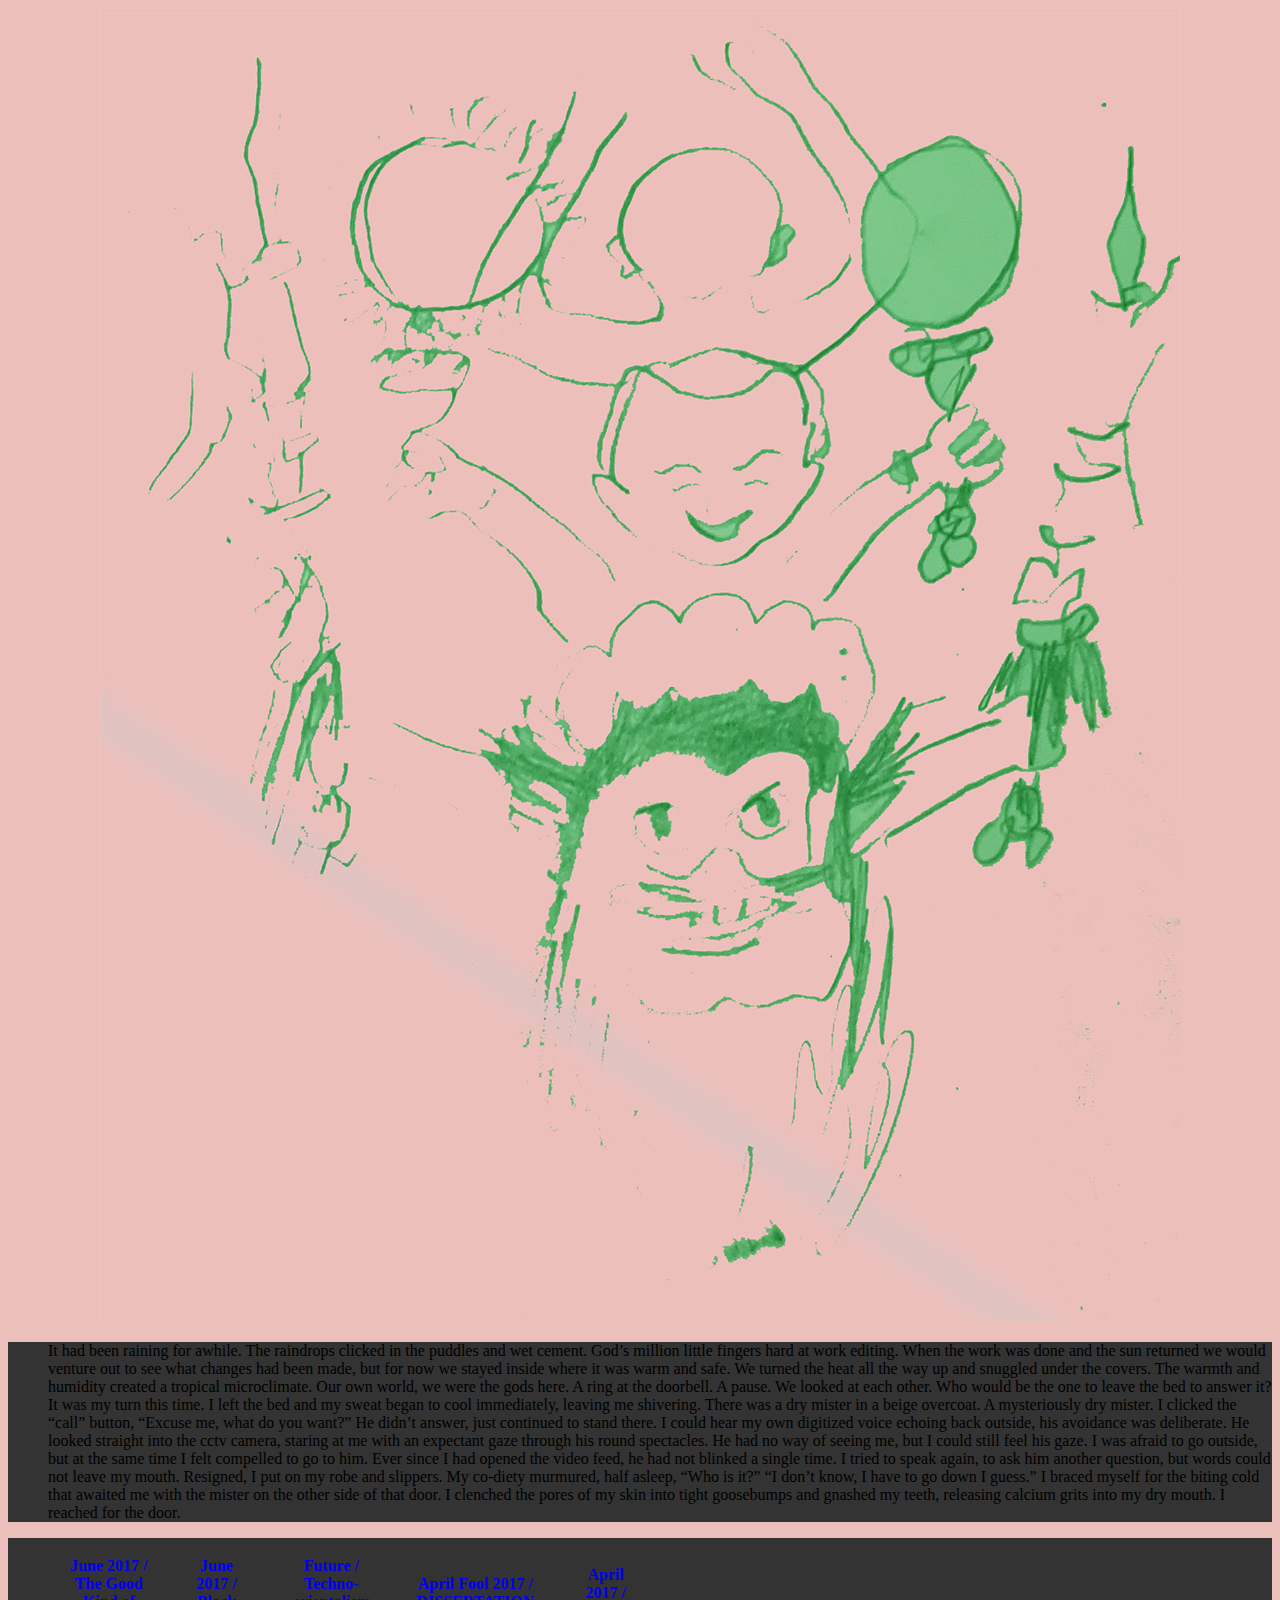
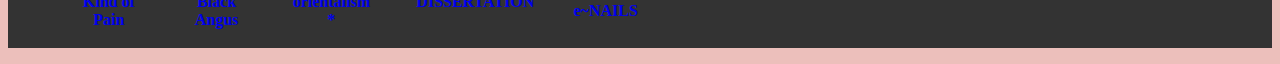
==== about.html @ b7491ceb "Update about.html" ====
<!DOCTYPE html> 

<head>
    <title>(party)</title>
    <link rel="stylesheet"  href="css/global.css"/>
    <link rel="stylesheet" type="text/css" href="reset.css">
    <center> <img src="party.jpg" alt="party" width="1080" height="1314"> </center>  
</head>
	<body bgcolor= #ECBFBB>
<p> 	
<style>
    
ul {
    list-style-type: none;
    margin: 2;
    padding: 3;
    overflow: hidden;
    background-color: #333333;
}

li {
    float: right;
}

li a {
    display: block;
    text-align: center;
    padding: 16px;
    text-decoration: none;
}

li a:hover {
    background-color: #111111;
}   
p.monospace {font-family: "monospace", courier new}
    </style>
       
<body>

<ul>
    <li>It had been raining for awhile. The raindrops clicked in the puddles and wet cement. God’s million little fingers hard at work editing. When the work was done and the sun returned we would venture out to see what changes had been made, but for now we stayed inside where it was warm and safe.
We turned the heat all the way up and snuggled under the covers. The warmth and humidity created a tropical microclimate. Our own world, we were the gods here.
A ring at the doorbell. A pause. We looked at each other. Who would be the one to leave the bed to answer it? It was my turn this time. I left the bed and my sweat began to cool immediately, leaving me shivering.
There was a dry mister in a beige overcoat. A mysteriously dry mister.
I clicked the “call” button, “Excuse me, what do you want?”
He didn’t answer, just continued to stand there. I could hear my own digitized voice echoing back outside, his avoidance was deliberate. He looked straight into the cctv camera, staring at me with an expectant gaze through his round spectacles. He had no way of seeing me, but I could still feel his gaze.
I was afraid to go outside, but at the same time I felt compelled to go to him. Ever since I had opened the video feed, he had not blinked a single time. I tried to speak again, to ask him another question, but words could not leave my mouth.
Resigned, I put on my robe and slippers. My co-diety murmured, half asleep, “Who is it?” “I don’t know, I have to go down I guess.”
I braced myself for the biting cold that awaited me with the mister on the other side of that door. I clenched the pores of my skin into tight goosebumps and gnashed my teeth, releasing calcium grits into my dry mouth. I reached for the door.</li>
  
</ul>
    </body></p>
        
 <ul style="list-style-type:none">
<table style="width:50%">
  <tr>
    <th><li class='red'><a href="https://docs.google.com/">June 2017 /<br> The Good Kind of Pain</a></li></th>
    <th><li class='green'><a href="https://docs.google.com/">June 2017 /<br>  Black Angus </a></li></th>
    <th><li class='red-hi'><a href="https://docs.google.com/">Future /<br> Techno-orientalism <br>*</a></li></th>
    <th><li class='event'><a href="https://docs.google.com/">April Fool 2017 / <br>DISSERTATION</a></li>	</th>
    <th><li class='red'><a href="enails.pdf">April 2017 / <br>e~NAILS</a></li>	</th>
  </tr>
</table>

</ul> </body>

</html>
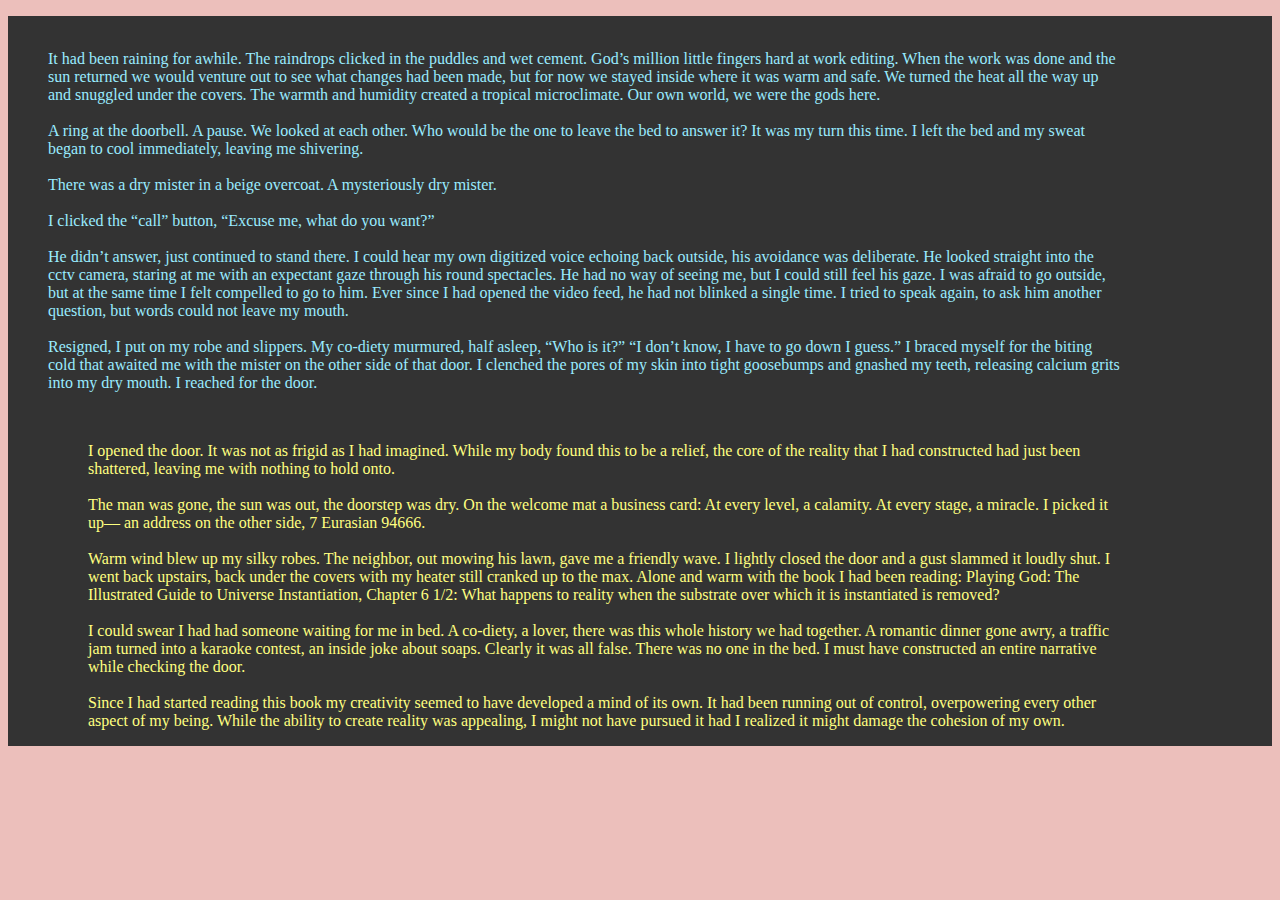
==== commit 78d6c282: "aa" ====
--- a/about.html
+++ b/about.html
@@ -4,64 +4,43 @@
     <title>(party)</title>
     <link rel="stylesheet"  href="css/global.css"/>
     <link rel="stylesheet" type="text/css" href="reset.css">
-    <center> <img src="party.jpg" alt="party" width="1080" height="1314"> </center>  
 </head>
 	<body bgcolor= #ECBFBB>
 <p> 	
-<style>
-    
+<style>   
 ul {
     list-style-type: none;
-    margin: 2;
-    padding: 3;
+    margin: 12;
+    padding: 13;
     overflow: hidden;
     background-color: #333333;
 }
+    
+p.monospace {font-family: "monospace", courier new}
+    </style>      
+<body>
+<table style="width:500">
+<ul>
+    
+    <li><p style="color:#99ebff"><br>It had been raining for awhile. The raindrops clicked in the puddles and wet cement. God’s million little fingers hard at work editing. When the work was done and the sun returned we would venture out to see what changes had been made, but for now we stayed inside where it was warm and safe.
+We turned the heat all the way up and snuggled under the covers. The warmth and humidity created a tropical microclimate. Our own world, we were the gods here.
+    <br><br>
+A ring at the doorbell. A pause. We looked at each other. Who would be the one to leave the bed to answer it? It was my turn this time. I left the bed and my sweat began to cool immediately, leaving me shivering.<br><br>
+There was a dry mister in a beige overcoat. A mysteriously dry mister.<br><br>
+I clicked the “call” button, “Excuse me, what do you want?”<br><br>
+He didn’t answer, just continued to stand there. I could hear my own digitized voice echoing back outside, his avoidance was deliberate. He looked straight into the cctv camera, staring at me with an expectant gaze through his round spectacles. He had no way of seeing me, but I could still feel his gaze.
+I was afraid to go outside, but at the same time I felt compelled to go to him. Ever since I had opened the video feed, he had not blinked a single time. I tried to speak again, to ask him another question, but words could not leave my mouth.<br><br>
+Resigned, I put on my robe and slippers. My co-diety murmured, half asleep, “Who is it?” “I don’t know, I have to go down I guess.”
+I braced myself for the biting cold that awaited me with the mister on the other side of that door. I clenched the pores of my skin into tight goosebumps and gnashed my teeth, releasing calcium grits into my dry mouth. I reached for the door.<br><br></li>
 
-li {
-    float: right;
-}
 
-li a {
-    display: block;
-    text-align: center;
-    padding: 16px;
-    text-decoration: none;
-}
+    <ul> <p style="color:#ffff80"> I opened the door. It was not as frigid as I had imagined. While my body found this to be a relief, the core of the reality that I had constructed had just been shattered, leaving me with nothing to hold onto.<br><br>
+The man was gone, the sun was out, the doorstep was dry. On the welcome mat a business card: At every level, a calamity. At every stage, a miracle. I picked it up–– an address on the other side, 7 Eurasian 94666.<br><br>
+Warm wind blew up my silky robes. The neighbor, out mowing his lawn, gave me a friendly wave. I lightly closed the door and a gust slammed it loudly shut.
+I went back upstairs, back under the covers with my heater still cranked up to the max. Alone and warm with the book I had been reading: Playing God: The Illustrated Guide to Universe Instantiation, Chapter 6 1/2: What happens to reality when the substrate over which it is instantiated is removed?<br><br>
+I could swear I had had someone waiting for me in bed. A co-diety, a lover, there was this whole history we had together. A romantic dinner gone awry, a traffic jam turned into a karaoke contest, an inside joke about soaps. Clearly it was all false. There was no one in the bed. I must have constructed an entire narrative while checking the door.<br><br>
+        Since I had started reading this book my creativity seemed to have developed a mind of its own. It had been running out of control, overpowering every other aspect of my being. While the ability to create reality was appealing, I might not have pursued it had I realized it might damage the cohesion of my own.<br></ul>
+   
 
-li a:hover {
-    background-color: #111111;
-}   
-p.monospace {font-family: "monospace", courier new}
-    </style>
-       
-<body>
+</ul> </table> </body>
 
-<ul>
-    <li>It had been raining for awhile. The raindrops clicked in the puddles and wet cement. God’s million little fingers hard at work editing. When the work was done and the sun returned we would venture out to see what changes had been made, but for now we stayed inside where it was warm and safe.
-We turned the heat all the way up and snuggled under the covers. The warmth and humidity created a tropical microclimate. Our own world, we were the gods here.
-A ring at the doorbell. A pause. We looked at each other. Who would be the one to leave the bed to answer it? It was my turn this time. I left the bed and my sweat began to cool immediately, leaving me shivering.
-There was a dry mister in a beige overcoat. A mysteriously dry mister.
-I clicked the “call” button, “Excuse me, what do you want?”
-He didn’t answer, just continued to stand there. I could hear my own digitized voice echoing back outside, his avoidance was deliberate. He looked straight into the cctv camera, staring at me with an expectant gaze through his round spectacles. He had no way of seeing me, but I could still feel his gaze.
-I was afraid to go outside, but at the same time I felt compelled to go to him. Ever since I had opened the video feed, he had not blinked a single time. I tried to speak again, to ask him another question, but words could not leave my mouth.
-Resigned, I put on my robe and slippers. My co-diety murmured, half asleep, “Who is it?” “I don’t know, I have to go down I guess.”
-I braced myself for the biting cold that awaited me with the mister on the other side of that door. I clenched the pores of my skin into tight goosebumps and gnashed my teeth, releasing calcium grits into my dry mouth. I reached for the door.</li>
-  
-</ul>
-    </body></p>
-        
- <ul style="list-style-type:none">
-<table style="width:50%">
-  <tr>
-    <th><li class='red'><a href="https://docs.google.com/">June 2017 /<br> The Good Kind of Pain</a></li></th>
-    <th><li class='green'><a href="https://docs.google.com/">June 2017 /<br>  Black Angus </a></li></th>
-    <th><li class='red-hi'><a href="https://docs.google.com/">Future /<br> Techno-orientalism <br>*</a></li></th>
-    <th><li class='event'><a href="https://docs.google.com/">April Fool 2017 / <br>DISSERTATION</a></li>	</th>
-    <th><li class='red'><a href="enails.pdf">April 2017 / <br>e~NAILS</a></li>	</th>
-  </tr>
-</table>
-
-</ul> </body>
-
-</html>
--- a/css/global.css
+++ b/css/global.css
@@ -0,0 +1,139 @@
+p.monospace {font-family: "monospace", courier new}
+
+p  {
+    margin-right: 4cm;
+}
+
+p.one:hover + img{
+   display: block;
+}
+
+p.two:hover img{ 
+   display: block;
+}
+
+a {font-family: "monospace", courier new}
+
+
+a:link {
+	color: pink; 
+	text-decoration: none; 
+	}
+
+a:visited {
+	color: black; 
+	text-decoration: line-through;
+	}
+
+a:hover {
+	color: red; 
+	background-color: #00F;
+	text-decoration: none;
+	}
+
+a:active { 
+	color: #FFF; 
+	text-decoration: none; }
+
+
+img {
+	margin: 0;
+	border: none;
+	padding: 0; }
+
+
+// red
+
+.red {
+	color: #F00; }
+
+.red a:link {
+	color: #F00; 
+	text-decoration: none; }
+
+.red a:visited {
+	color: red; }
+
+.red a:hover {
+	color: pink; 
+	background-color: #F00;
+	text-decoration: none; }
+
+.red a:active { 
+	color: #F00; 
+	text-decoration: none; }
+	
+
+
+// red-hi
+
+.red-hi {
+	color: pink;
+	background-color: #F00;
+	text-decoration: none;}
+
+.red-hi a:link {
+	color: #FF0;
+	background-color: #F00; 
+	text-decoration: none;}
+
+.red-hi a:visited {
+	color: ghostwhite;
+    background-color: #333333; 
+	text-decoration: none;}
+
+.red-hi a:hover {
+	color: #FFF;
+	background-color: #333333;
+	text-decoration: none;}
+
+.red-hi a:active { 
+	color: #FFF; 
+	text-decoration: none;}
+	
+	
+	
+	
+// event
+
+.event {
+	color: yellow; }
+
+.event a:link {
+	color: yellow; }
+
+.event a:visited {
+	color: darkseagreen; }
+
+.event a:hover {
+	color: pink; 
+	background-color: yellow;}
+
+.event a:active { 
+	color: #FFF; }	
+
+
+// green 
+
+.green {
+	color: darkseagreen;
+	background-color: none;
+	text-decoration: none;}
+
+.green a:link {
+	color: darkseagreen;
+	background-color: none; 
+	text-decoration: none;}
+
+.green a:visited {
+	color: pink;}
+
+.green a:hover {
+	color: pink;
+	background-color: darkseagreen;
+	text-decoration: none;}
+
+.green a:active { 
+	color: #FFF; 
+	text-decoration: none;}
+
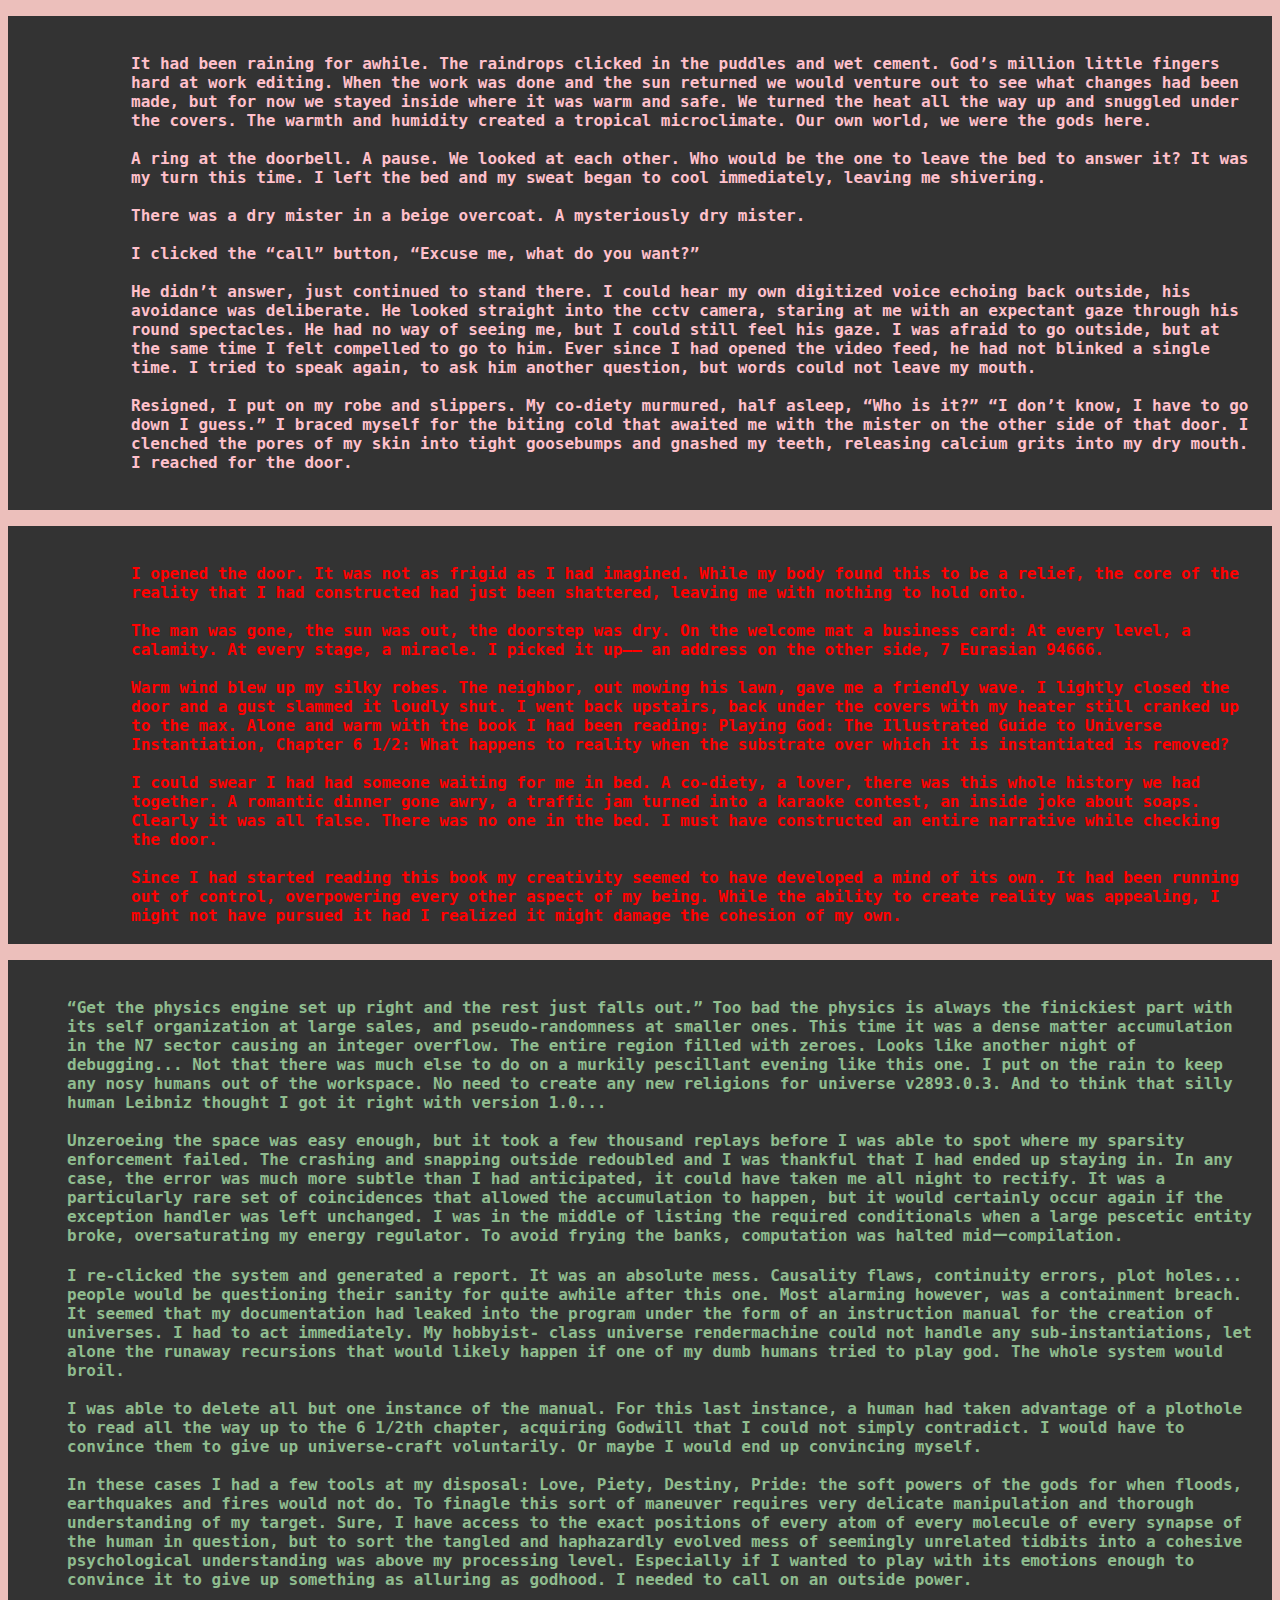
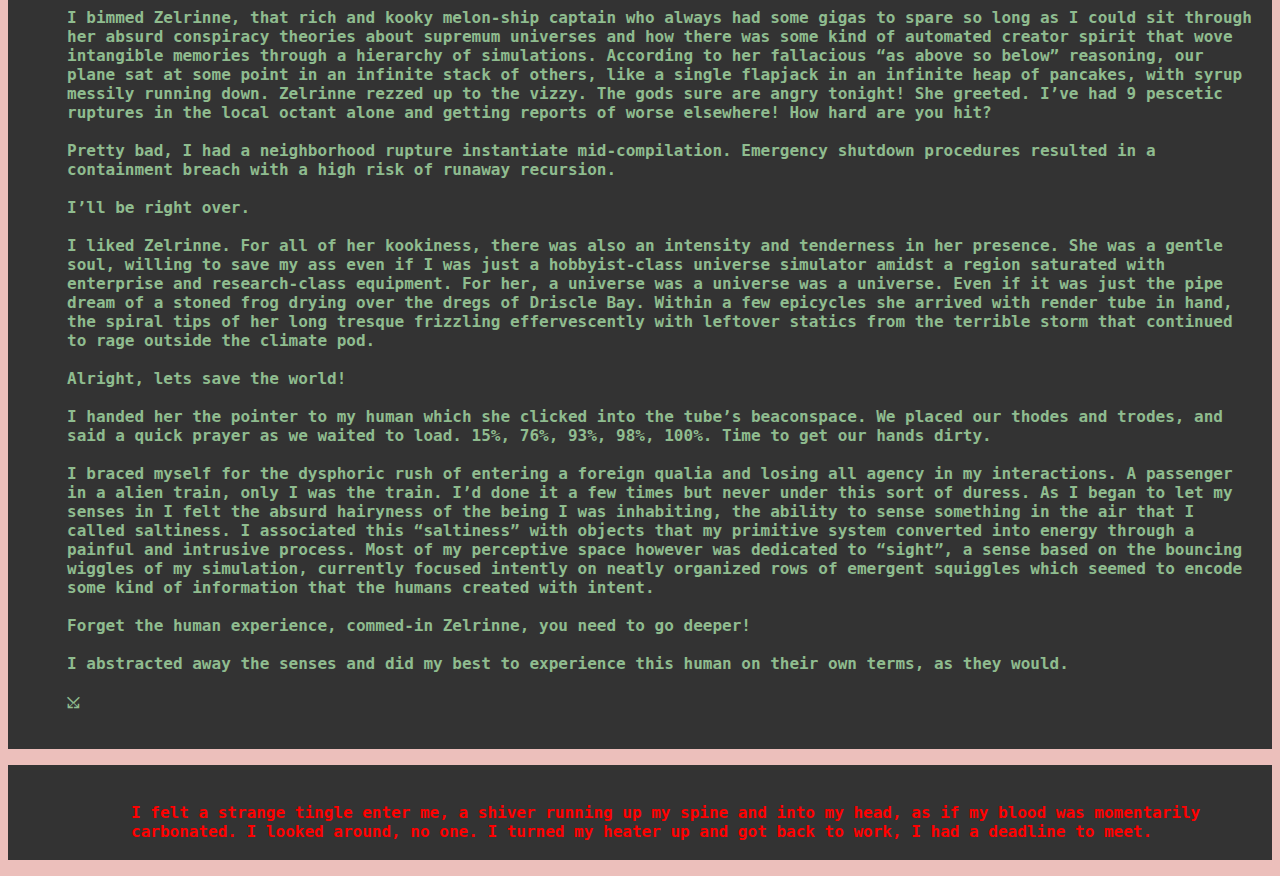
==== commit 5223a8f3: "aa" ====
--- a/about.html
+++ b/about.html
@@ -8,6 +8,7 @@
 	<body bgcolor= #ECBFBB>
 <p> 	
 <style>   
+    
 ul {
     list-style-type: none;
     margin: 12;
@@ -16,13 +17,32 @@
     background-color: #333333;
 }
     
-p.monospace {font-family: "monospace", courier new}
-    </style>      
-<body>
-<table style="width:500">
-<ul>
+
+li a {
+    display: block;
+    text-align: left;
+    padding: 16px;
+    text-decoration: none;
+}
+
+li a:hover {
+    background-color: #111111;
+}   
+p.monospace {font-family: "monospace", courier new}</style>      
+
+<ul style="list-style-type:none">
+<table style="width:100%">
     
-    <li><p style="color:#99ebff"><br>It had been raining for awhile. The raindrops clicked in the puddles and wet cement. God’s million little fingers hard at work editing. When the work was done and the sun returned we would venture out to see what changes had been made, but for now we stayed inside where it was warm and safe.
+  <tr>
+    <th><li class='red'>&nbsp</li></th>
+    <th><li class='green'>&nbsp</li></th>
+    <th><li class='red'>&nbsp</li></th>
+    <th><li class='green'>&nbsp</li></th>
+    <th><li class='red'>&nbsp</li></th>
+    <th><li class='green'>&nbsp</li></th>
+    <th><li class='red'>&nbsp</li></th>
+    <th><li class='green'>&nbsp</li></th>
+    <th><li class='blu'><a href="https://docs.google.com/"><br>It had been raining for awhile. The raindrops clicked in the puddles and wet cement. God’s million little fingers hard at work editing. When the work was done and the sun returned we would venture out to see what changes had been made, but for now we stayed inside where it was warm and safe.
 We turned the heat all the way up and snuggled under the covers. The warmth and humidity created a tropical microclimate. Our own world, we were the gods here.
     <br><br>
 A ring at the doorbell. A pause. We looked at each other. Who would be the one to leave the bed to answer it? It was my turn this time. I left the bed and my sweat began to cool immediately, leaving me shivering.<br><br>
@@ -31,16 +51,82 @@
 He didn’t answer, just continued to stand there. I could hear my own digitized voice echoing back outside, his avoidance was deliberate. He looked straight into the cctv camera, staring at me with an expectant gaze through his round spectacles. He had no way of seeing me, but I could still feel his gaze.
 I was afraid to go outside, but at the same time I felt compelled to go to him. Ever since I had opened the video feed, he had not blinked a single time. I tried to speak again, to ask him another question, but words could not leave my mouth.<br><br>
 Resigned, I put on my robe and slippers. My co-diety murmured, half asleep, “Who is it?” “I don’t know, I have to go down I guess.”
-I braced myself for the biting cold that awaited me with the mister on the other side of that door. I clenched the pores of my skin into tight goosebumps and gnashed my teeth, releasing calcium grits into my dry mouth. I reached for the door.<br><br></li>
-
-
-    <ul> <p style="color:#ffff80"> I opened the door. It was not as frigid as I had imagined. While my body found this to be a relief, the core of the reality that I had constructed had just been shattered, leaving me with nothing to hold onto.<br><br>
+I braced myself for the biting cold that awaited me with the mister on the other side of that door. I clenched the pores of my skin into tight goosebumps and gnashed my teeth, releasing calcium grits into my dry mouth. I reached for the door.<br><br></a></li></th> 
+</tr>
+</table>  
+</ul>   
+        
+        <ul style="list-style-type:none">
+<table style="width:100%">
+    
+  <tr>
+    <th><li class='red'>&nbsp</li></th>
+    <th><li class='green'>&nbsp</li></th>
+    <th><li class='red'>&nbsp</li></th>
+    <th><li class='green'>&nbsp</li></th>
+    <th><li class='red'>&nbsp</li></th>
+    <th><li class='green'>&nbsp</li></th>
+    <th><li class='red'>&nbsp</li></th>
+    <th><li class='green'>&nbsp</li></th>
+    <th><li class='red'><a href="https://docs.google.com/"><br>I opened the door. It was not as frigid as I had imagined. While my body found this to be a relief, the core of the reality that I had constructed had just been shattered, leaving me with nothing to hold onto.<br><br>
 The man was gone, the sun was out, the doorstep was dry. On the welcome mat a business card: At every level, a calamity. At every stage, a miracle. I picked it up–– an address on the other side, 7 Eurasian 94666.<br><br>
 Warm wind blew up my silky robes. The neighbor, out mowing his lawn, gave me a friendly wave. I lightly closed the door and a gust slammed it loudly shut.
 I went back upstairs, back under the covers with my heater still cranked up to the max. Alone and warm with the book I had been reading: Playing God: The Illustrated Guide to Universe Instantiation, Chapter 6 1/2: What happens to reality when the substrate over which it is instantiated is removed?<br><br>
 I could swear I had had someone waiting for me in bed. A co-diety, a lover, there was this whole history we had together. A romantic dinner gone awry, a traffic jam turned into a karaoke contest, an inside joke about soaps. Clearly it was all false. There was no one in the bed. I must have constructed an entire narrative while checking the door.<br><br>
-        Since I had started reading this book my creativity seemed to have developed a mind of its own. It had been running out of control, overpowering every other aspect of my being. While the ability to create reality was appealing, I might not have pursued it had I realized it might damage the cohesion of my own.<br></ul>
-   
+Since I had started reading this book my creativity seemed to have developed a mind of its own. It had been running out of control, overpowering every other aspect of my being. While the ability to create reality was appealing, I might not have pursued it had I realized it might damage the cohesion of my own.<br></a></li></th> 
+</tr>
+</table>  
+</ul>   
+        
+        
+        
+        
+        
+        <ul style="list-style-type:none">
+<table style="width:100%">
+    
+  <tr>
 
-</ul> </table> </body>
-
+    <th><li class='green'><a href="https://docs.google.com/"><br>
+“Get the physics engine set up right and the rest just falls out.” Too bad the physics is always the finickiest part with its self organization at large sales, and pseudo-randomness at smaller ones. This time it was a dense matter accumulation in the N7 sector causing an integer overflow. The entire region filled with zeroes. Looks like another night of debugging... Not that there was much else to do on a murkily pescillant evening like this one. I put on the rain to keep any nosy humans out of the workspace. No need to create any new religions for universe v2893.0.3. And to think that silly human Leibniz thought I got it right with version 1.0...<br><br>
+Unzeroeing the space was easy enough, but it took a few thousand replays before I was able to spot where my sparsity enforcement failed. The crashing and snapping outside redoubled and I was thankful that I had ended up staying in. In any case, the error was much more subtle than I had anticipated, it could have taken me all night to rectify. It was a particularly rare set of coincidences that allowed the accumulation to happen, but it would certainly occur again if the exception handler was left unchanged. I was in the middle of listing the required conditionals when a large pescetic entity broke, oversaturating my energy regulator. To avoid frying the banks, computation was halted midーcompilation.<br><br>
+I re-clicked the system and generated a report. It was an absolute mess. Causality flaws, continuity errors, plot holes... people would be questioning their sanity for quite awhile after this one. Most alarming however, was a containment breach. It seemed that my documentation had leaked into the program under the form of an instruction manual for the creation of universes. I had to act immediately. My hobbyist- class universe rendermachine could not handle any sub-instantiations, let alone the runaway recursions that would likely happen if one of my dumb humans tried to play god. The whole system would broil.<br><br>
+I was able to delete all but one instance of the manual. For this last instance, a human had taken advantage of a plothole to read all the way up to the 6 1/2th chapter, acquiring Godwill that I could not simply contradict. I would have to convince them to give up universe-craft voluntarily. Or maybe I would end up convincing myself.<br><br>
+In these cases I had a few tools at my disposal: Love, Piety, Destiny, Pride: the soft powers of the gods for when floods, earthquakes and fires would not do. To finagle this sort of maneuver requires very delicate manipulation and thorough understanding of my target. Sure, I have access to the exact positions of every atom of every molecule of every synapse of the human in question, but to sort the tangled and haphazardly evolved mess of seemingly unrelated tidbits into a cohesive psychological understanding was above my processing level. Especially if I wanted to play with its emotions enough to convince it to give up something as alluring as godhood. I needed to call on an outside power.<br><br>
+I bimmed Zelrinne, that rich and kooky melon-ship captain who always had some gigas to spare so long as I could sit through her absurd conspiracy theories about supremum universes and how there was some kind of automated creator spirit that wove intangible memories through a hierarchy of simulations. According to her fallacious “as above so below” reasoning, our plane sat at some point in an infinite stack
+of others, like a single flapjack in an infinite heap of pancakes, with syrup messily running down. Zelrinne rezzed up to the vizzy.
+The gods sure are angry tonight! She greeted. I’ve had 9 pescetic ruptures in the local octant alone and getting reports of worse elsewhere! How hard are you hit?<br><br>
+Pretty bad, I had a neighborhood rupture instantiate mid-compilation. Emergency shutdown procedures resulted in a containment breach with a high risk of runaway recursion.<br><br>
+I’ll be right over.<br><br>
+I liked Zelrinne. For all of her kookiness, there was also an intensity and tenderness in her presence. She was a gentle soul, willing to save my ass even if I was just a hobbyist-class universe simulator amidst a region saturated with enterprise and research-class equipment. For her, a universe was a universe was a universe. Even if it was just the pipe dream of a stoned frog drying over the dregs of Driscle Bay.
+Within a few epicycles she arrived with render tube in hand, the spiral tips of her long tresque frizzling effervescently with leftover statics from the terrible storm that continued to rage outside the climate pod.<br><br>
+Alright, lets save the world!<br><br>
+I handed her the pointer to my human which she clicked into the tube’s beaconspace. We placed our thodes and trodes, and said a quick prayer as we waited to load. 15%, 76%, 93%, 98%, 100%. Time to get our hands dirty.<br><br>
+I braced myself for the dysphoric rush of entering a foreign qualia and losing all agency in my interactions. A passenger in a alien train, only I was the train. I’d done it a few times but never under this sort of duress. As I began to let my senses in I felt the absurd hairyness of the being I was inhabiting, the ability to sense something in the air that I called saltiness. I associated this “saltiness” with objects that my primitive system converted into energy through a painful and intrusive process. Most of my perceptive space however was dedicated to “sight”, a sense based on the bouncing wiggles of my simulation, currently focused intently on neatly organized rows of emergent squiggles which seemed to encode some kind of information that the humans created with intent.<br><br>
+Forget the human experience, commed-in Zelrinne, you need to go deeper!<br><br>
+I abstracted away the senses and did my best to experience this human on their own terms, as they would.<br><br>
+⤩<br><br></a></li></th> 
+</tr>
+</table>  
+</ul>   
+        
+        
+        
+        <ul style="list-style-type:none">
+<table style="width:100%">
+    
+  <tr>
+    <th><li class='red'>&nbsp</li></th>
+    <th><li class='green'>&nbsp</li></th>
+    <th><li class='red'>&nbsp</li></th>
+    <th><li class='green'>&nbsp</li></th>
+    <th><li class='red'>&nbsp</li></th>
+    <th><li class='green'>&nbsp</li></th>
+    <th><li class='red'>&nbsp</li></th>
+    <th><li class='green'>&nbsp</li></th>
+    <th><li class='red'><a href="https://docs.google.com/"><br>I felt a strange tingle enter me, a shiver running up my spine and into my head, as if my blood was momentarily carbonated. I looked around, no one. I turned my heater up and got back to work, I had a deadline to meet.
+<br></a></li></th> 
+</tr>
+</table>  
+</ul>   
+        --- a/css/global.css
+++ b/css/global.css
@@ -14,14 +14,13 @@
 
 a {font-family: "monospace", courier new}
 
-
 a:link {
 	color: pink; 
 	text-decoration: none; 
 	}
 
 a:visited {
-	color: black; 
+	color: white; 
 	text-decoration: line-through;
 	}
 
@@ -32,17 +31,13 @@
 	}
 
 a:active { 
-	color: #FFF; 
+	color: #99ccff; 
 	text-decoration: none; }
-
 
 img {
 	margin: 0;
 	border: none;
 	padding: 0; }
-
-
-// red
 
 .red {
 	color: #F00; }
@@ -61,11 +56,7 @@
 
 .red a:active { 
 	color: #F00; 
-	text-decoration: none; }
-	
-
-
-// red-hi
+	text-decoration: none; }	
 
 .red-hi {
 	color: pink;
@@ -137,3 +128,47 @@
 	color: #FFF; 
 	text-decoration: none;}
 
+.blu {
+	color: #99ccff; }
+
+.blue a:link {
+	color: #99ccff; 
+	text-decoration: none; }
+
+.blu a:visited {
+	color: 99ccff; }
+
+.blu a:hover {
+	color: #99ccff; 
+	text-decoration: none; }
+
+.blu a:active { 
+	color: #99ccff; 
+	text-decoration: none; }	
+
+span.a {
+  display: inline; /* the default for span */
+  width: 100px;
+  height: 100px;
+  padding: 5px;
+  border: 1px solid blue;  
+  background-color: yellow; 
+}
+
+span.b {
+  display: inline-block;
+  width: 100px;
+  height: 100px;
+  padding: 5px;
+  border: 1px solid blue;    
+  background-color: yellow; 
+}
+
+span.c {
+  display: block;
+  width: 100px;
+  height: 100px;
+  padding: 5px;
+  border: 1px solid blue;    
+  background-color: yellow; 
+}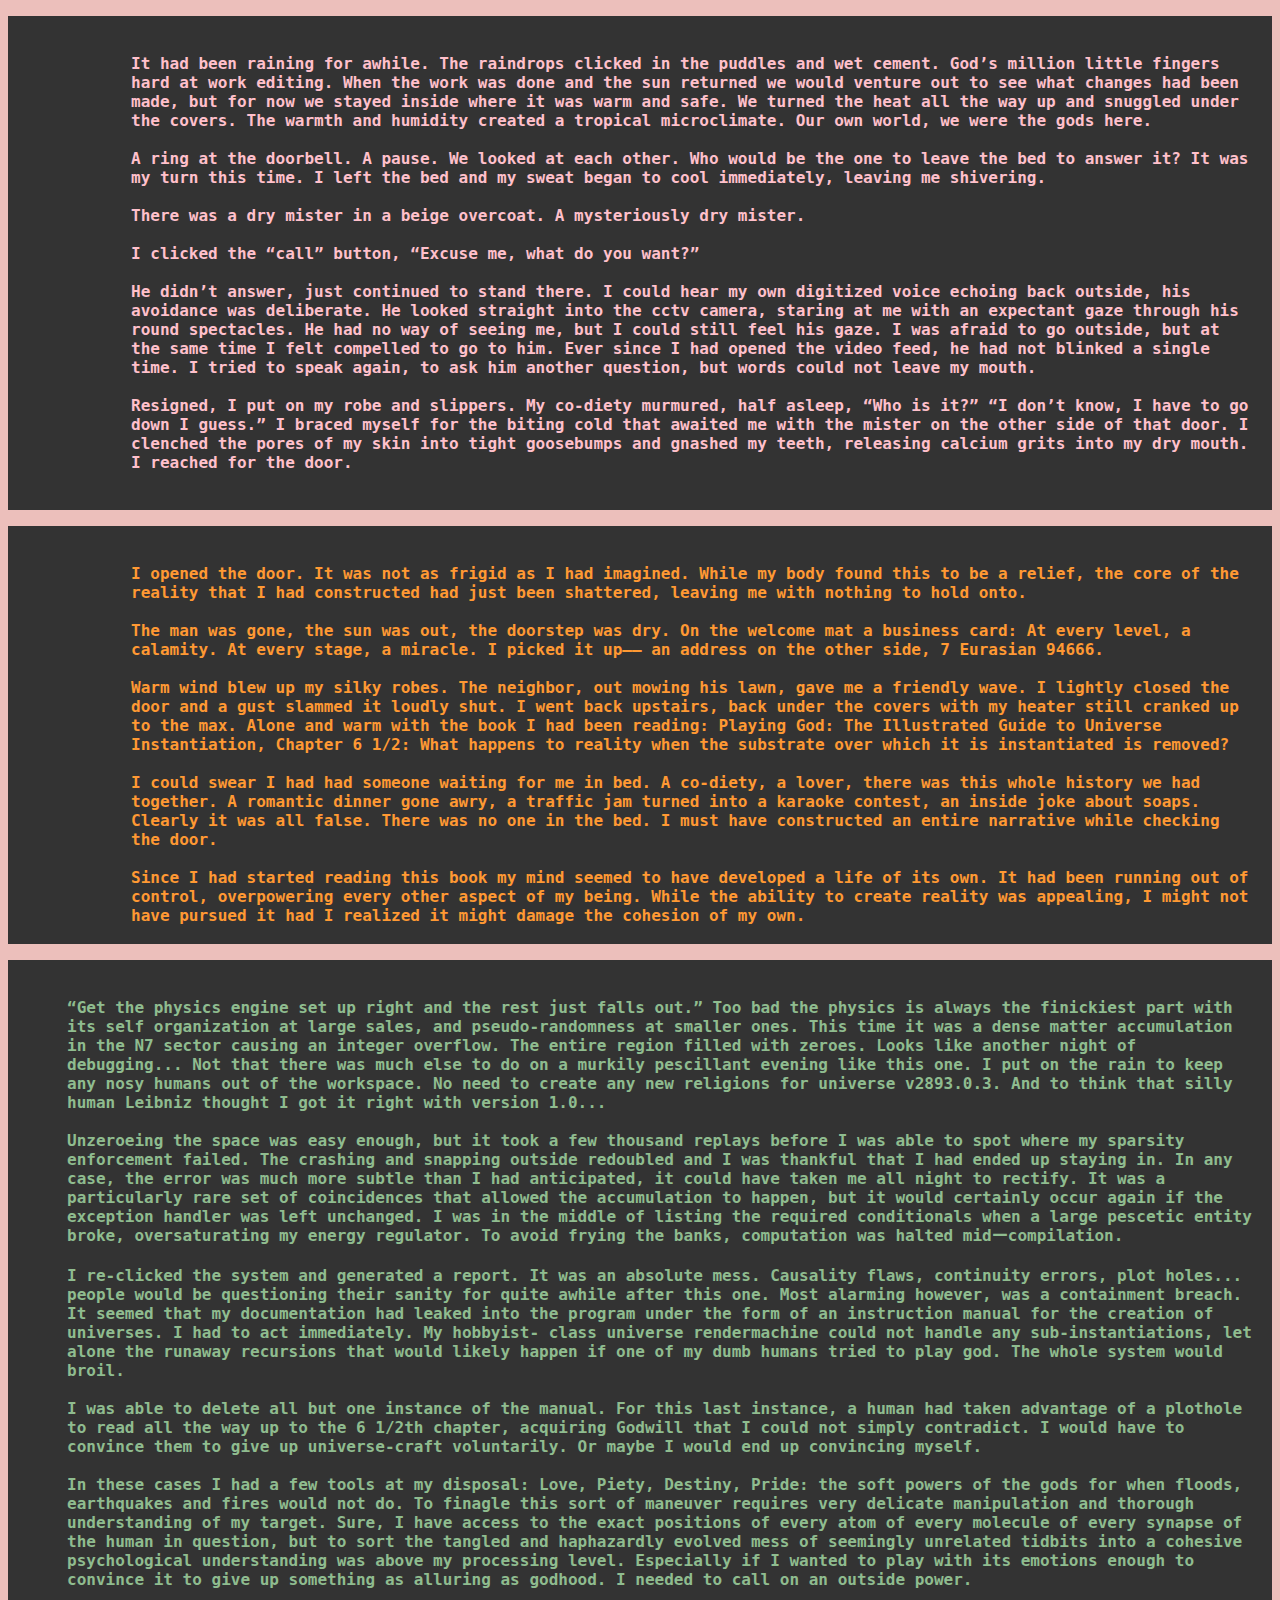
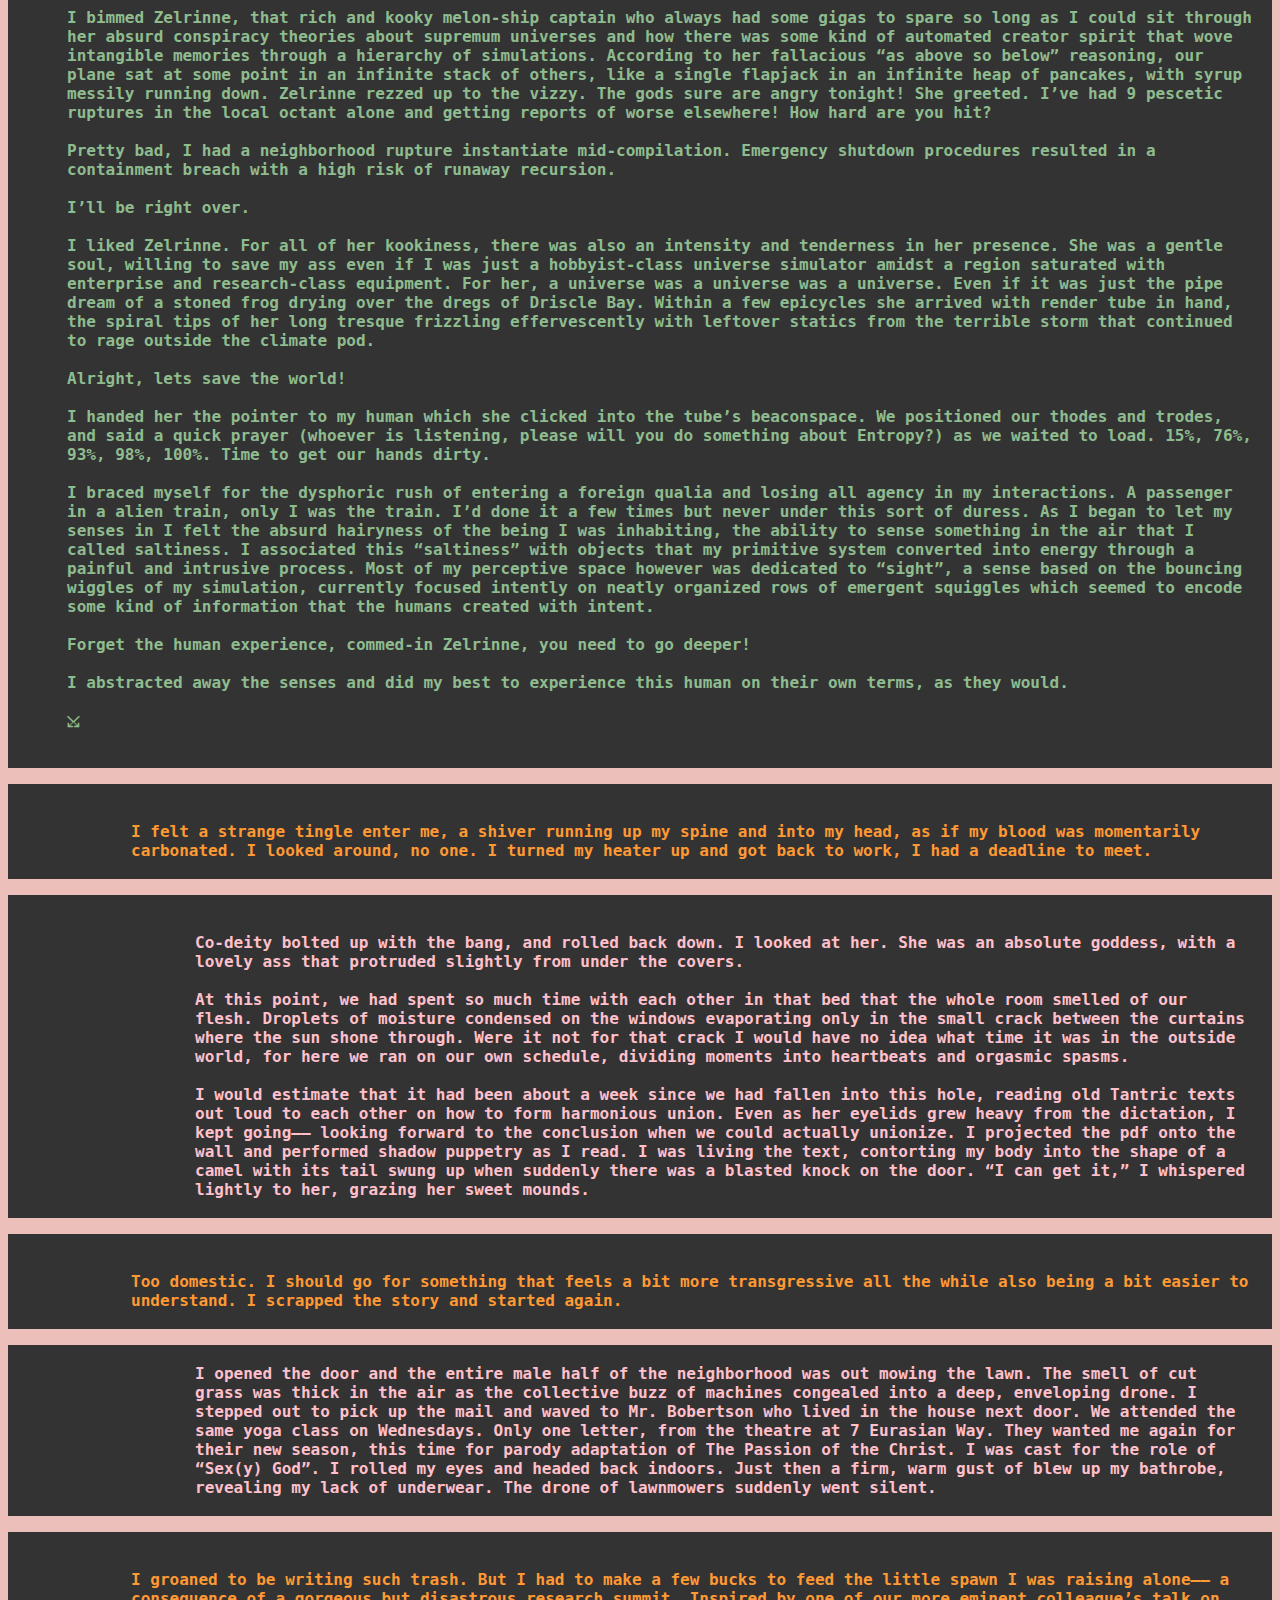
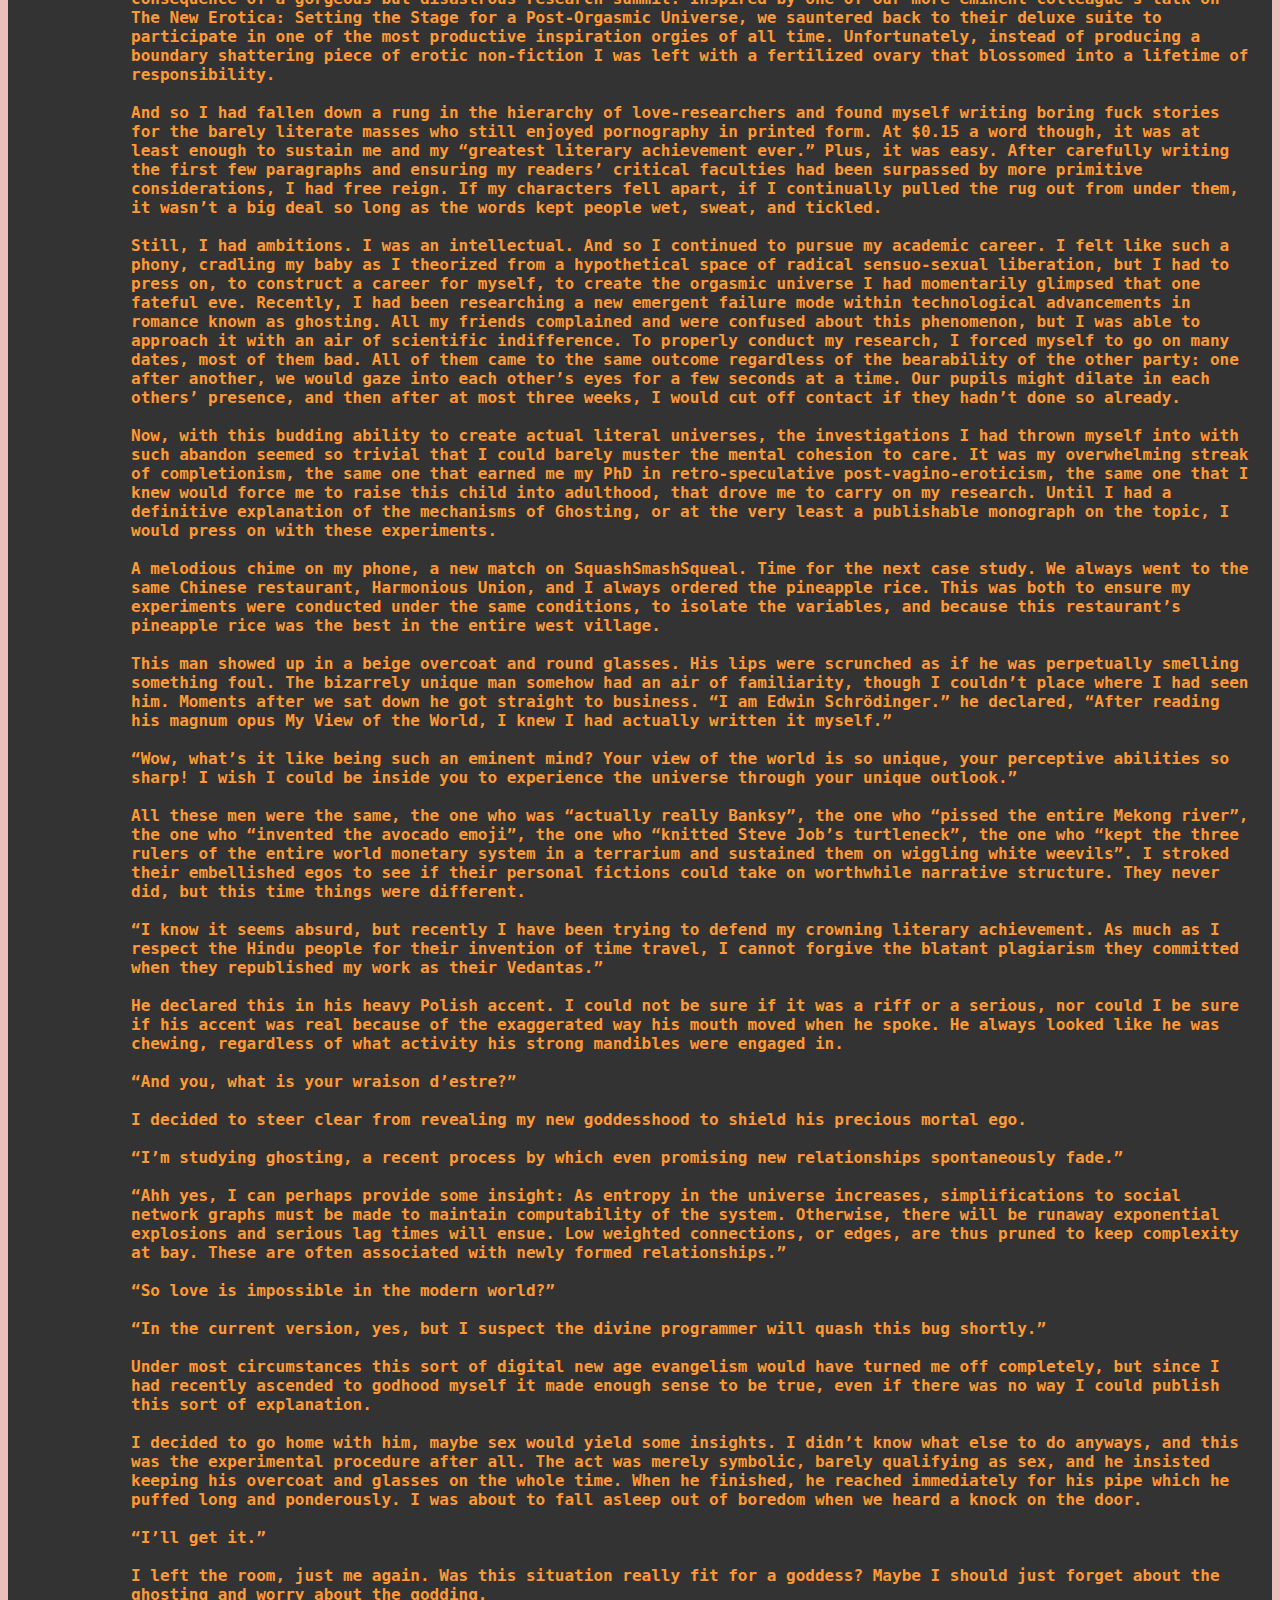
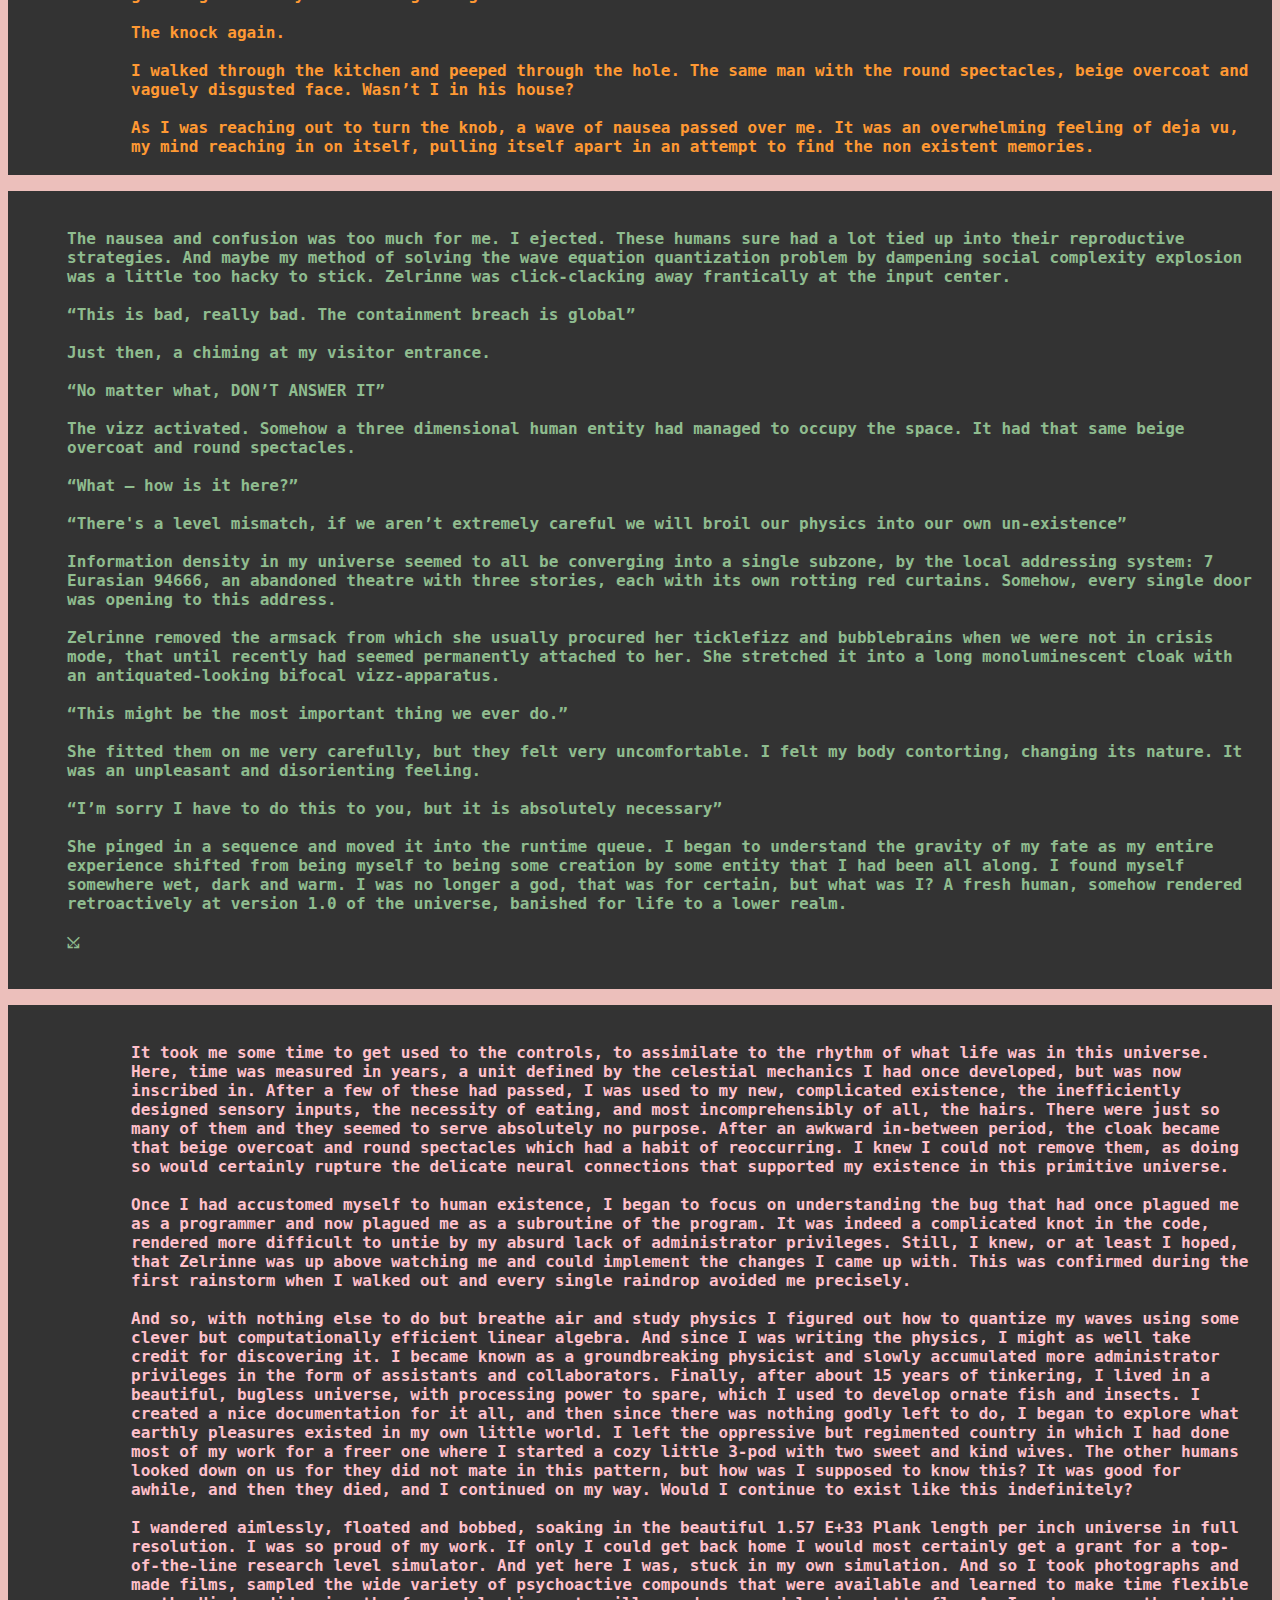
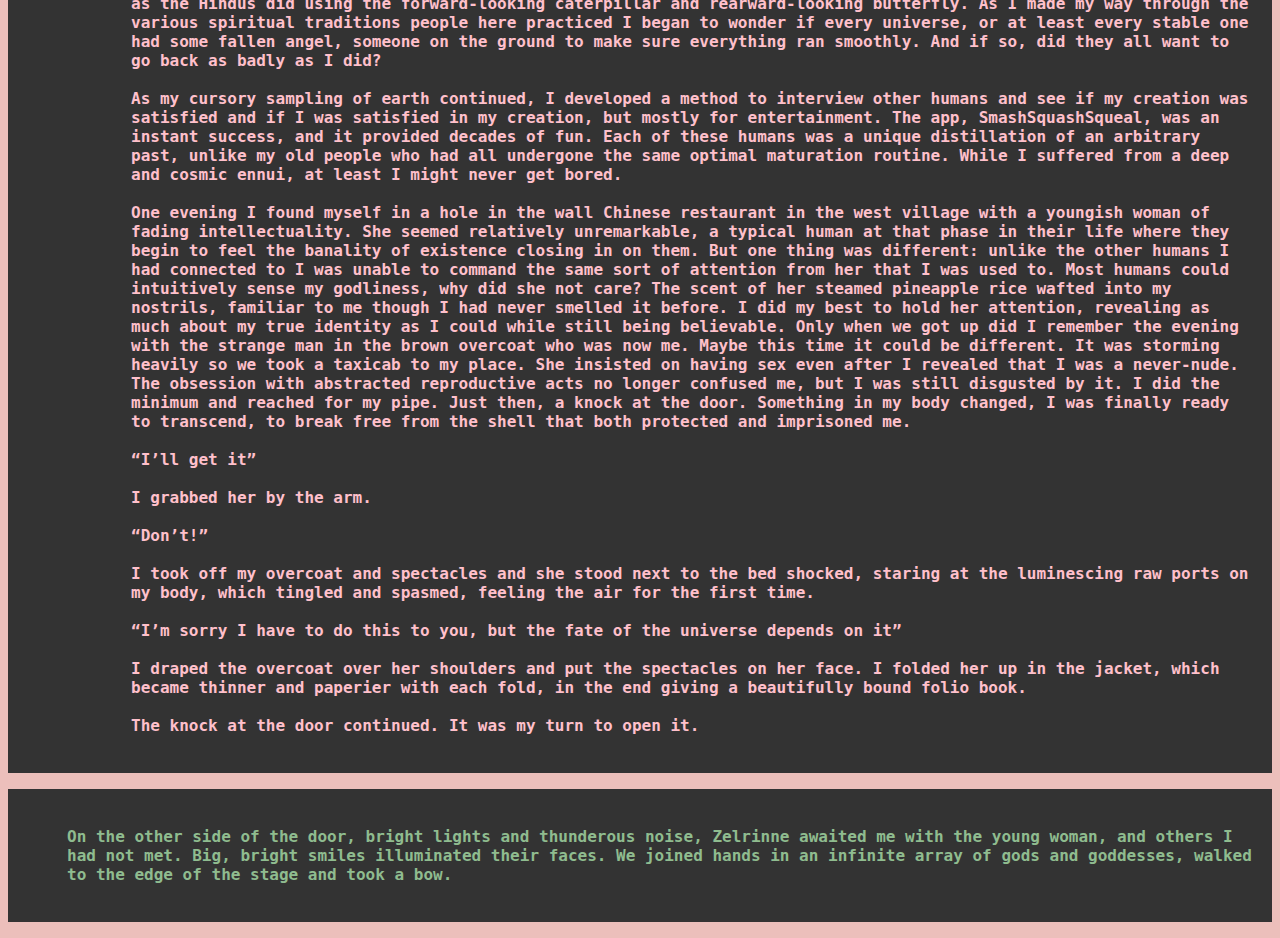
==== commit b3f84029: "s" ====
--- a/about.html
+++ b/about.html
@@ -28,7 +28,7 @@
 li a:hover {
     background-color: #111111;
 }   
-p.monospace {font-family: "monospace", courier new}</style>      
+</style>      
 
 <ul style="list-style-type:none">
 <table style="width:100%">
@@ -73,7 +73,7 @@
 Warm wind blew up my silky robes. The neighbor, out mowing his lawn, gave me a friendly wave. I lightly closed the door and a gust slammed it loudly shut.
 I went back upstairs, back under the covers with my heater still cranked up to the max. Alone and warm with the book I had been reading: Playing God: The Illustrated Guide to Universe Instantiation, Chapter 6 1/2: What happens to reality when the substrate over which it is instantiated is removed?<br><br>
 I could swear I had had someone waiting for me in bed. A co-diety, a lover, there was this whole history we had together. A romantic dinner gone awry, a traffic jam turned into a karaoke contest, an inside joke about soaps. Clearly it was all false. There was no one in the bed. I must have constructed an entire narrative while checking the door.<br><br>
-Since I had started reading this book my creativity seemed to have developed a mind of its own. It had been running out of control, overpowering every other aspect of my being. While the ability to create reality was appealing, I might not have pursued it had I realized it might damage the cohesion of my own.<br></a></li></th> 
+Since I had started reading this book my mind seemed to have developed a life of its own. It had been running out of control, overpowering every other aspect of my being. While the ability to create reality was appealing, I might not have pursued it had I realized it might damage the cohesion of my own.<br></a></li></th> 
 </tr>
 </table>  
 </ul>   
@@ -101,7 +101,7 @@
 I liked Zelrinne. For all of her kookiness, there was also an intensity and tenderness in her presence. She was a gentle soul, willing to save my ass even if I was just a hobbyist-class universe simulator amidst a region saturated with enterprise and research-class equipment. For her, a universe was a universe was a universe. Even if it was just the pipe dream of a stoned frog drying over the dregs of Driscle Bay.
 Within a few epicycles she arrived with render tube in hand, the spiral tips of her long tresque frizzling effervescently with leftover statics from the terrible storm that continued to rage outside the climate pod.<br><br>
 Alright, lets save the world!<br><br>
-I handed her the pointer to my human which she clicked into the tube’s beaconspace. We placed our thodes and trodes, and said a quick prayer as we waited to load. 15%, 76%, 93%, 98%, 100%. Time to get our hands dirty.<br><br>
+I handed her the pointer to my human which she clicked into the tube’s beaconspace. We positioned our thodes and trodes, and said a quick prayer (whoever is listening, please will you do something about Entropy?) as we waited to load. 15%, 76%, 93%, 98%, 100%. Time to get our hands dirty.<br><br>
 I braced myself for the dysphoric rush of entering a foreign qualia and losing all agency in my interactions. A passenger in a alien train, only I was the train. I’d done it a few times but never under this sort of duress. As I began to let my senses in I felt the absurd hairyness of the being I was inhabiting, the ability to sense something in the air that I called saltiness. I associated this “saltiness” with objects that my primitive system converted into energy through a painful and intrusive process. Most of my perceptive space however was dedicated to “sight”, a sense based on the bouncing wiggles of my simulation, currently focused intently on neatly organized rows of emergent squiggles which seemed to encode some kind of information that the humans created with intent.<br><br>
 Forget the human experience, commed-in Zelrinne, you need to go deeper!<br><br>
 I abstracted away the senses and did my best to experience this human on their own terms, as they would.<br><br>
@@ -129,4 +129,250 @@
 </tr>
 </table>  
 </ul>   
+        
+        
+        <ul style="list-style-type:none">
+<table style="width:100%">
+    
+  <tr>
+    <th><li class='red'>&nbsp</li></th>
+    <th><li class='green'>&nbsp</li></th>
+    <th><li class='red'>&nbsp</li></th>
+    <th><li class='green'>&nbsp</li></th>
+    <th><li class='red'>&nbsp</li></th>
+    <th><li class='green'>&nbsp</li></th>
+    <th><li class='red'>&nbsp</li></th>
+    <th><li class='green'>&nbsp</li></th>
+    <th><li class='red'>&nbsp</li></th>
+    <th><li class='green'>&nbsp</li></th>
+    <th><li class='red'>&nbsp</li></th>
+    <th><li class='green'>&nbsp</li></th>
+    <th><li class='red'>&nbsp</li></th>
+    <th><li class='green'>&nbsp</li></th>
+    <th><li class='red'>&nbsp</li></th>
+    <th><li class='green'>&nbsp</li></th>
+    <th><li class='hi-red'><a href="https://docs.google.com/"><br>Co-deity bolted up with the bang, and rolled back down. I looked at her. She was an absolute goddess, with a lovely ass that protruded slightly from under the covers.<br><br>
+At this point, we had spent so much time with each other in that bed that the whole room smelled of our flesh. Droplets of moisture condensed on the windows evaporating only in the small crack between the curtains where the sun shone through. Were it not for that
+crack I would have no idea what time it was in the outside world, for here we ran on our own schedule, dividing moments into heartbeats and orgasmic spasms.<br><br>
+I would estimate that it had been about a week since we had fallen into this hole, reading old Tantric texts out loud to each other on how to form harmonious union. Even as her eyelids grew heavy from the dictation, I kept going–– looking forward to the conclusion when we could actually unionize. I projected the pdf onto the wall and performed shadow puppetry as I read. I was living the text, contorting my body into the shape of a camel with its tail swung up when suddenly there was a blasted knock on the door. “I can get it,” I whispered lightly to her, grazing her sweet mounds.
+
+<br></a></li></th> 
+</tr>
+</table>  
+</ul>     
+        
+        
+        
+        
+        
+        
+        
+        
+        
+        
+        
+        <ul style="list-style-type:none">
+<table style="width:100%">
+    
+  <tr>
+    <th><li class='red'>&nbsp</li></th>
+    <th><li class='green'>&nbsp</li></th>
+    <th><li class='red'>&nbsp</li></th>
+    <th><li class='green'>&nbsp</li></th>
+    <th><li class='red'>&nbsp</li></th>
+    <th><li class='green'>&nbsp</li></th>
+    <th><li class='red'>&nbsp</li></th>
+    <th><li class='green'>&nbsp</li></th>
+    <th><li class='red'><a href="https://docs.google.com/"><br>Too domestic. I should go for something that feels a bit more transgressive all the while also being a bit easier to understand. I scrapped the story and started again.
+<br></a></li></th> 
+</tr>
+</table>  
+</ul>   
+        
+        
+        
+        <ul style="list-style-type:none">
+<table style="width:100%">
+    
+  <tr>
+    <th><li class='red'>&nbsp</li></th>
+    <th><li class='green'>&nbsp</li></th>
+    <th><li class='red'>&nbsp</li></th>
+    <th><li class='green'>&nbsp</li></th>
+    <th><li class='red'>&nbsp</li></th>
+    <th><li class='green'>&nbsp</li></th>
+    <th><li class='red'>&nbsp</li></th>
+    <th><li class='green'>&nbsp</li></th>
+    <th><li class='red'>&nbsp</li></th>
+    <th><li class='green'>&nbsp</li></th>
+    <th><li class='red'>&nbsp</li></th>
+    <th><li class='green'>&nbsp</li></th>
+    <th><li class='red'>&nbsp</li></th>
+    <th><li class='green'>&nbsp</li></th>
+    <th><li class='red'>&nbsp</li></th>
+    <th><li class='green'>&nbsp</li></th>
+    <th><li class='hi-red'><a href="https://docs.google.com/">I opened the door and the entire male half of the neighborhood was out mowing the lawn. The smell of cut grass was thick in the air as the collective buzz of machines congealed into a deep, enveloping drone. I stepped out to pick up the mail and waved to Mr. Bobertson who lived in the house next door. We attended the same yoga class on Wednesdays. Only one letter, from the theatre at 7 Eurasian Way. They wanted me again for their new season, this time for parody adaptation of The Passion of the Christ. I was cast for the role of “Sex(y) God”. I rolled my eyes and headed back indoors. Just then a firm, warm gust of blew up my bathrobe, revealing my lack of underwear. The drone of lawnmowers suddenly went silent.
+
+<br></a></li></th> 
+</tr>
+</table>  
+</ul>     
+        
+
+         
+        <ul style="list-style-type:none">
+<table style="width:100%">
+    
+  <tr>
+    <th><li class='red'>&nbsp</li></th>
+    <th><li class='green'>&nbsp</li></th>
+    <th><li class='red'>&nbsp</li></th>
+    <th><li class='green'>&nbsp</li></th>
+    <th><li class='red'>&nbsp</li></th>
+    <th><li class='green'>&nbsp</li></th>
+    <th><li class='red'>&nbsp</li></th>
+    <th><li class='green'>&nbsp</li></th>
+    <th><li class='red'><a href="https://docs.google.com/"><br>I groaned to be writing such trash. But I had to make a few bucks to feed the little spawn I was raising alone–– a consequence of a gorgeous but disastrous research summit. Inspired by one of our more eminent colleague’s talk on The New Erotica: Setting the Stage for a Post-Orgasmic Universe, we sauntered back to their deluxe suite to participate in one of the most productive inspiration orgies of all time. Unfortunately, instead of producing a boundary shattering piece of erotic non-fiction I was left with a fertilized ovary that blossomed into a lifetime of responsibility. <br><br>
+
+And so I had fallen down a rung in the hierarchy of love-researchers and found myself writing boring fuck stories for the barely literate masses who still enjoyed pornography in printed form. At $0.15 a word though, it was at least enough to sustain me and my “greatest literary achievement ever.” Plus, it was easy. After carefully writing the first few paragraphs and ensuring my readers’ critical faculties had been surpassed by more primitive considerations, I had free reign. If my characters fell apart, if I continually pulled the rug out from under them, it wasn’t a big deal so long as the words kept people wet, sweat, and tickled. <br><br>
+
+Still, I had ambitions. I was an intellectual. And so I continued to pursue my academic career. I felt like such a phony, cradling my baby as I theorized from a hypothetical space of radical sensuo-sexual liberation, but I had to press on, to construct a career for myself, to create the orgasmic universe I had momentarily glimpsed that one fateful eve. Recently, I had been researching a new emergent failure mode within technological advancements in romance known as ghosting. All my friends complained and were confused about this phenomenon, but I was able to approach it with an air of scientific indifference. To properly conduct my research, I forced myself to go on many dates, most of them bad. All of them came to the same outcome regardless of the bearability of the other party: one after another, we would gaze into each other’s eyes for a few seconds at a time. Our pupils might dilate in each others’ presence, and then after at most three weeks, I would cut off contact if they hadn’t done so already.<br><br>
+
+Now, with this budding ability to create actual literal universes, the investigations I had thrown myself into with such abandon seemed so trivial that I could barely muster the mental cohesion to care. It was my overwhelming streak of completionism, the same one that earned me my PhD in retro-speculative post-vagino-eroticism, the same one that I knew would force me to raise this child into adulthood, that drove me to carry on my research. Until I had a definitive explanation of the mechanisms of Ghosting, or at the very least a publishable monograph on the topic, I would press on with these experiments.<br><br>
+
+A melodious chime on my phone, a new match on SquashSmashSqueal. Time for the next case study. We always went to the same Chinese restaurant, Harmonious Union, and I always ordered the pineapple rice. This was both to ensure my experiments were conducted under the same conditions, to isolate the variables, and because this restaurant’s pineapple rice was the best in the entire west village.<br><br>
+
+This man showed up in a beige overcoat and round glasses. His lips were scrunched as if he was perpetually smelling something foul. The bizarrely unique man somehow had an air of familiarity, though I couldn’t place where I had seen him. Moments after we sat down he got straight to business. “I am Edwin Schrödinger.” he declared, “After reading his magnum opus My View of the World, I knew I had actually written it myself.”<br><br>
+
+“Wow, what’s it like being such an eminent mind? Your view of the world is so unique, your perceptive abilities so sharp! I wish I could be inside you to experience the universe through your unique outlook.”<br><br>
+
+All these men were the same, the one who was “actually really Banksy”, the one who “pissed the entire Mekong river”, the one who “invented the avocado emoji”, the one who “knitted Steve Job’s turtleneck”, the one who “kept the three rulers of the entire world monetary system in a terrarium and sustained them on wiggling white weevils”. I stroked their embellished egos to see if their personal fictions could take on worthwhile narrative structure. They never did, but this time things were different.<br><br>
+
+“I know it seems absurd, but recently I have been trying to defend my crowning literary achievement. As much as I respect the Hindu people for their invention of time travel, I cannot forgive the blatant plagiarism they committed when they republished my work as their Vedantas.” 
+<br><br>
+He declared this in his heavy Polish accent. I could not be sure if it was a riff or a serious, nor could I be sure if his accent was real because of the exaggerated way his mouth moved when he spoke. He always looked like he was chewing, regardless of what activity his strong mandibles were engaged in.<br><br>
+
+“And you, what is your wraison d’estre?”<br><br>
+
+I decided to steer clear from revealing my new goddesshood to shield his precious mortal ego.<br><br>
+
+“I’m studying ghosting, a recent process by which even promising new relationships spontaneously fade.”<br><br>
+
+“Ahh yes, I can perhaps provide some insight: As entropy in the universe increases, simplifications to social network graphs must be made to maintain computability of the system. Otherwise, there will be runaway exponential explosions and serious lag times will ensue. Low weighted connections, or edges, are thus pruned to keep complexity at bay. These are often associated with newly formed relationships.”
+<br><br>
+“So love is impossible in the modern world?”<br><br>
+
+“In the current version, yes, but I suspect the divine programmer will quash this bug shortly.”<br><br>
+
+Under most circumstances this sort of digital new age evangelism would have turned me off completely, but since I had recently ascended to godhood myself it made enough sense to be true, even if there was no way I could publish this sort of explanation.<br><br>
+
+I decided to go home with him, maybe sex would yield some insights. I didn’t know what else to do anyways, and this was the experimental procedure after all. The act was merely symbolic, barely qualifying as sex, and he insisted keeping his overcoat and glasses on the whole time. When he finished, he reached immediately for his pipe which he puffed long and ponderously. I was about to fall asleep out of boredom when we heard a knock on the door. <br><br>
+
+“I’ll get it.”
+<br><br>
+I left the room, just me again. Was this situation really fit for a goddess? Maybe I should just forget about the ghosting and worry about the godding.<br><br>
+
+The knock again.<br><br>
+
+I walked through the kitchen and peeped through the hole. The same man with the round spectacles, beige overcoat and vaguely disgusted face. Wasn’t I in his house?  <br><br>
+
+As I was reaching out to turn the knob, a wave of nausea passed over me.  It was an overwhelming feeling of deja vu, my mind reaching in on itself, pulling itself apart in an attempt to find the non existent memories. 
+
+<br></a></li></th> 
+</tr>
+</table>  
+</ul>   
+
+        
+        
+            <ul style="list-style-type:none">
+<table style="width:100%">
+    
+  <tr>
+
+    <th><li class='green'><a href="https://docs.google.com/"><br>
+The nausea and confusion was too much for me. I ejected. These humans sure had a lot tied up into their reproductive strategies. And maybe my method of solving the wave equation quantization problem by dampening social complexity explosion was a little too hacky to stick.
+Zelrinne was click-clacking away frantically at the input center.<br><br>
+
+“This is bad, really bad. The containment breach is global”<br><br>
+
+Just then, a chiming at my visitor entrance.<br><br>
+
+“No matter what, DON’T ANSWER IT”<br><br>
+
+The vizz activated. Somehow a three dimensional human entity had managed to occupy the space. It had that same beige overcoat and round spectacles.<br><br>
+
+“What — how is it here?”<br><br>
+
+“There's a level mismatch, if we aren’t extremely careful we will broil our physics into our own un-existence”<br><br>
+
+Information density in my universe seemed to all be converging into a single subzone, by the local addressing system: 7 Eurasian 94666, an abandoned theatre with three stories, each with its own rotting red curtains. Somehow, every single door was opening to this address.<br><br>
+
+Zelrinne removed the armsack from which she usually procured her ticklefizz and bubblebrains when we were not in crisis mode, that until recently had seemed permanently attached to her. She stretched it into a long monoluminescent cloak with an antiquated-looking bifocal vizz-apparatus. <br><br>
+
+“This might be the most important thing we ever do.”<br><br>
+
+She fitted them on me very carefully, but they felt very uncomfortable. I felt my body contorting, changing its nature. It was an unpleasant and disorienting feeling.<br><br>
+
+“I’m sorry I have to do this to you, but it is absolutely necessary”<br><br>
+
+She pinged in a sequence and moved it into the runtime queue. I began to understand the gravity of my fate as my entire experience shifted from being myself to being some creation by some entity that I had been all along. I found myself somewhere wet, dark and warm. I was no longer a god, that was for certain, but what was I?  A fresh human, somehow rendered retroactively at version 1.0 of the universe, banished for life to a lower realm.<br><br>
+
+
+⤩<br><br></a></li></th> 
+</tr>
+</table>  
+</ul> 
+        
+ <ul style="list-style-type:none">
+<table style="width:100%">   
+  <tr>
+    <th><li class='red'>&nbsp</li></th>
+    <th><li class='green'>&nbsp</li></th>
+    <th><li class='red'>&nbsp</li></th>
+    <th><li class='green'>&nbsp</li></th>
+    <th><li class='red'>&nbsp</li></th>
+    <th><li class='green'>&nbsp</li></th>
+    <th><li class='red'>&nbsp</li></th>
+    <th><li class='green'>&nbsp</li></th>
+    <th><li class='blu'><a href="https://docs.google.com/"><br>It took me some time to get used to the controls, to assimilate to the rhythm of what life was in this universe. Here, time was measured in years, a unit defined by the celestial mechanics I had once developed, but was now inscribed in. After a few of these had passed, I was used to my new, complicated existence, the inefficiently designed sensory inputs, the necessity of eating, and most incomprehensibly of all, the hairs. There were just so many of them and they seemed to serve absolutely no purpose. After an awkward in-between period, the cloak became that beige overcoat and round spectacles which had a habit of reoccurring. I knew I could not remove them, as doing so would certainly rupture the delicate neural connections that supported my existence in this primitive universe. 		<br><br>
+
+Once I had accustomed myself to human existence, I began to focus on understanding the bug that had once plagued me as a programmer and now plagued me as a subroutine of the program. It was indeed a complicated knot in the code, rendered more difficult to untie by my absurd lack of administrator privileges. Still, I knew, or at least I hoped, that Zelrinne was up above watching me and could implement the changes I came up with. This was confirmed during the first rainstorm when I walked out and every single raindrop avoided me precisely.<br><br>
+
+And so, with nothing else to do but breathe air and study physics I figured out how to quantize my waves using some clever but computationally efficient linear algebra. And since I was writing the physics, I might as well take credit for discovering it. I became known as a groundbreaking physicist and slowly accumulated more administrator privileges in the form of assistants and collaborators. Finally, after about 15 years of tinkering, I lived in a beautiful, bugless universe, with processing power to spare, which I used to develop ornate fish and insects. I created a nice documentation for it all, and then since there was nothing godly left to do, I began to explore what earthly pleasures existed in my own little world. I left the oppressive but regimented country in which I had done most of my work for a freer one where I started a cozy little 3-pod with two sweet and kind wives. The other humans looked down on us for they did not mate in this pattern, but how was I supposed to know this? It was good for awhile, and then they died, and I continued on my way. Would I continue to exist like this indefinitely? <br><br>
+
+I wandered aimlessly, floated and bobbed, soaking in the beautiful 1.57 E+33 Plank length per inch universe in full resolution. I was so proud of my work. If only I could get back home I would most certainly get a grant for a top-of-the-line research level simulator. And yet here I was, stuck in my own simulation. And so I took photographs and made films, sampled the wide variety of psychoactive compounds that were available and learned to make time flexible as the Hindus did using the forward-looking caterpillar and rearward-looking butterfly. As I made my way through the various spiritual traditions people here practiced I began to wonder if every universe, or at least every stable one had some fallen angel, someone on the ground to make sure everything ran smoothly. And if so, did they all want to go back as badly as I did?<br><br>
+
+As my cursory sampling of earth continued, I developed a method to interview other humans and see if my creation was satisfied and if I was satisfied in my creation, but mostly for entertainment. The app, SmashSquashSqueal, was an instant success, and it provided decades of fun. Each of these humans was a unique distillation of an arbitrary past, unlike my old people who had all undergone the same optimal maturation routine. While I suffered from a deep and cosmic ennui, at least I might never get bored.<br><br>
+
+One evening I found myself in a hole in the wall Chinese restaurant in the west village with a youngish woman of fading intellectuality. She seemed relatively unremarkable, a typical human at that phase in their life where they begin to feel the banality of existence closing in on them. But one thing was different: unlike the other humans I had connected to I was unable to command the same sort of attention from her that I was used to. Most humans could intuitively sense my godliness, why did she not care? The scent of her steamed pineapple rice wafted into my nostrils, familiar to me though I had never smelled it before. I did my best to hold her attention, revealing as much about my true identity as I could while still being believable. Only when we got up did I remember the evening with the strange man in the brown overcoat who was now me. Maybe this time it could be different. It was storming heavily so we took a taxicab to my place. She insisted on having sex even after I revealed that I was a never-nude. The obsession with abstracted reproductive acts no longer confused me, but I was still disgusted by it. I did the minimum and reached for my pipe. Just then, a knock at the door. Something in my body changed, I was finally ready to transcend, to break free from the shell that both protected and imprisoned me.<br><br>
+
+“I’ll get it”<br><br>
+
+I grabbed her by the arm.<br><br>
+
+“Don’t!”<br><br>
+
+I took off my overcoat and spectacles and she stood next to the bed shocked, staring at the luminescing raw ports on my body, which tingled and spasmed, feeling the air for the first time.<br><br> 
+
+“I’m sorry I have to do this to you, but the fate of the universe depends on it”<br><br>
+
+I draped the overcoat over her shoulders and put the spectacles on her face. I folded her up in the jacket, which became thinner and paperier with each fold, in the end giving a beautifully bound folio book.<br><br>
+
+The knock at the door continued. It was my turn to open it.
+<br><br></a></li></th> 
+</tr>
+        
+</table>  
+</ul>      
+        
+<ul style="list-style-type:none">
+<table style="width:100%">
+  <tr>
+    <th><li class='green'><a href="#"><br>On the other side of the door, bright lights and thunderous noise, Zelrinne awaited me with the young woman, and others I had not met. Big, bright smiles illuminated their faces. We joined hands in an infinite array of gods and goddesses, walked to the edge of the stage and took a bow.
+ <br><br></a></li></th> 
+</tr>
+</table>  
+</ul>   
+        
         --- a/css/global.css
+++ b/css/global.css
@@ -43,15 +43,15 @@
 	color: #F00; }
 
 .red a:link {
-	color: #F00; 
+	color: #ff9933; 
 	text-decoration: none; }
 
 .red a:visited {
-	color: red; }
+	color: #ff9933; }
 
 .red a:hover {
 	color: pink; 
-	background-color: #F00;
+	background-color: #ff9933;
 	text-decoration: none; }
 
 .red a:active { 
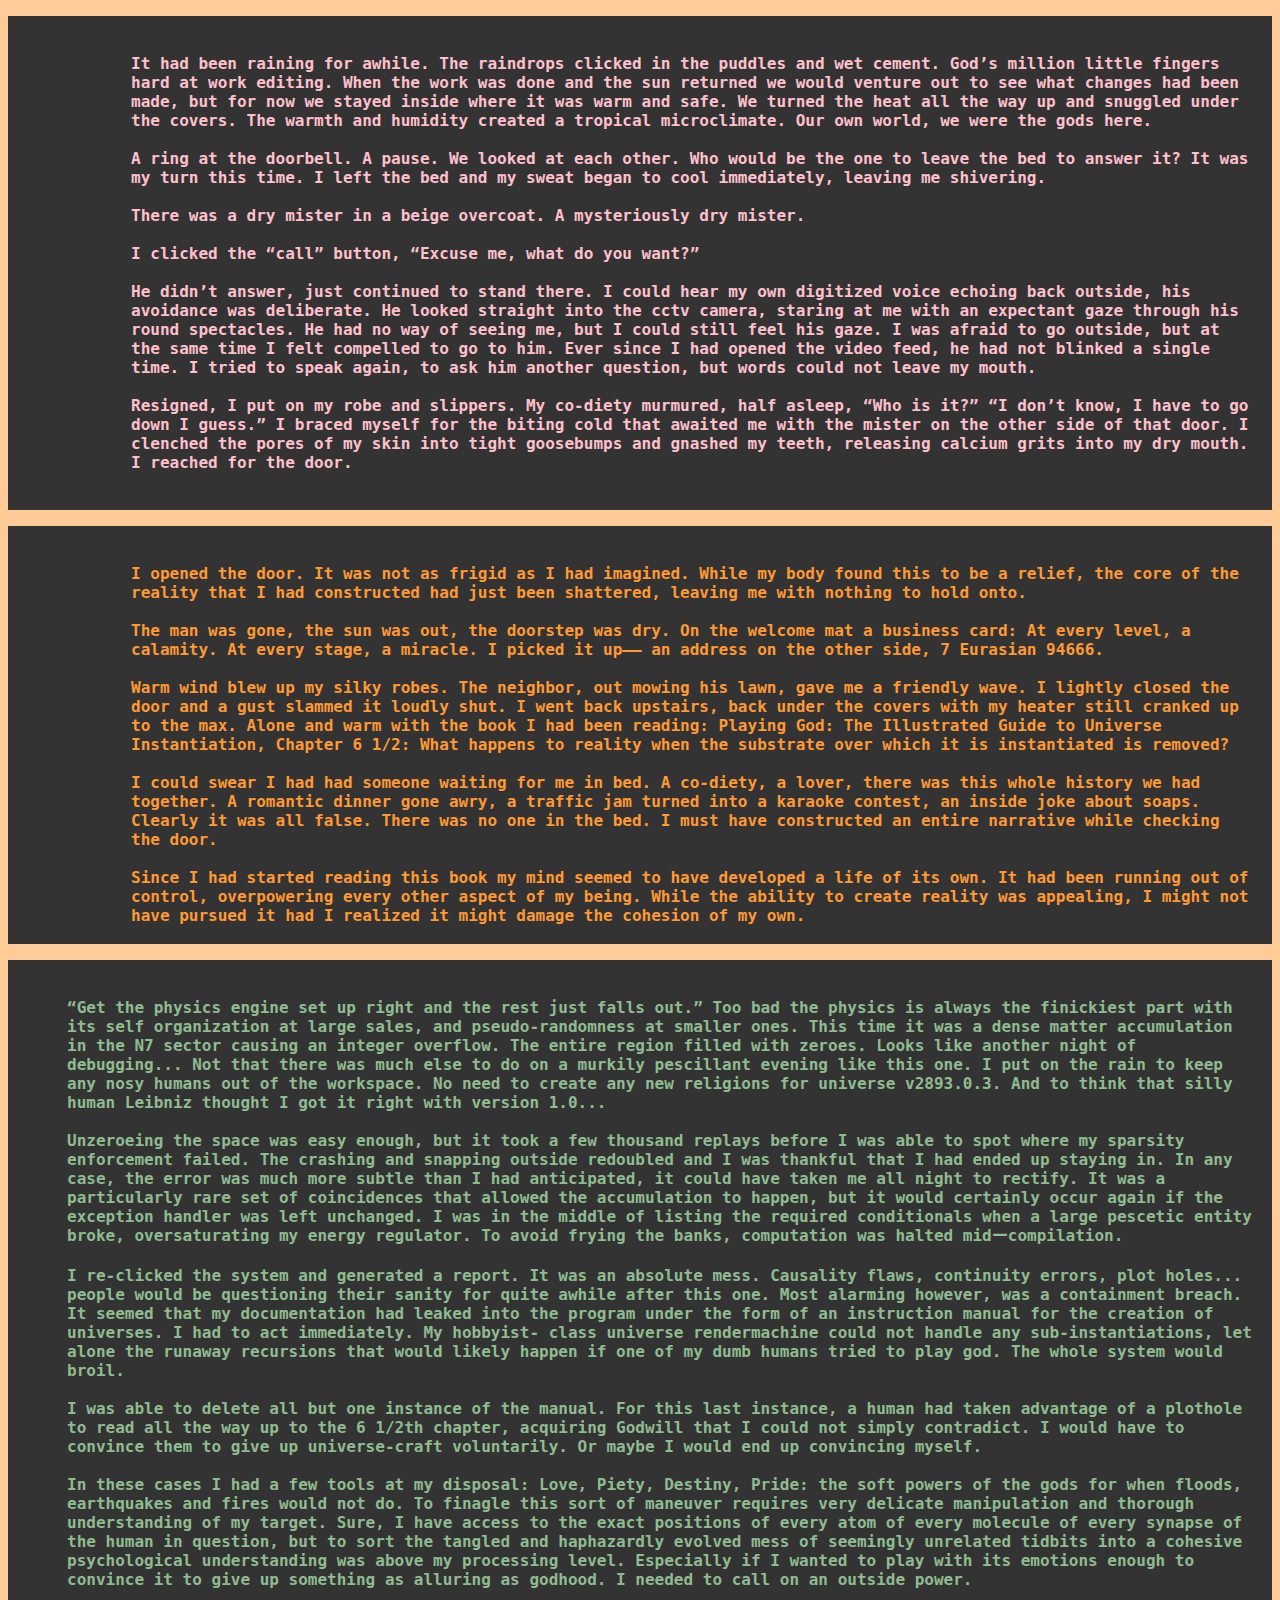
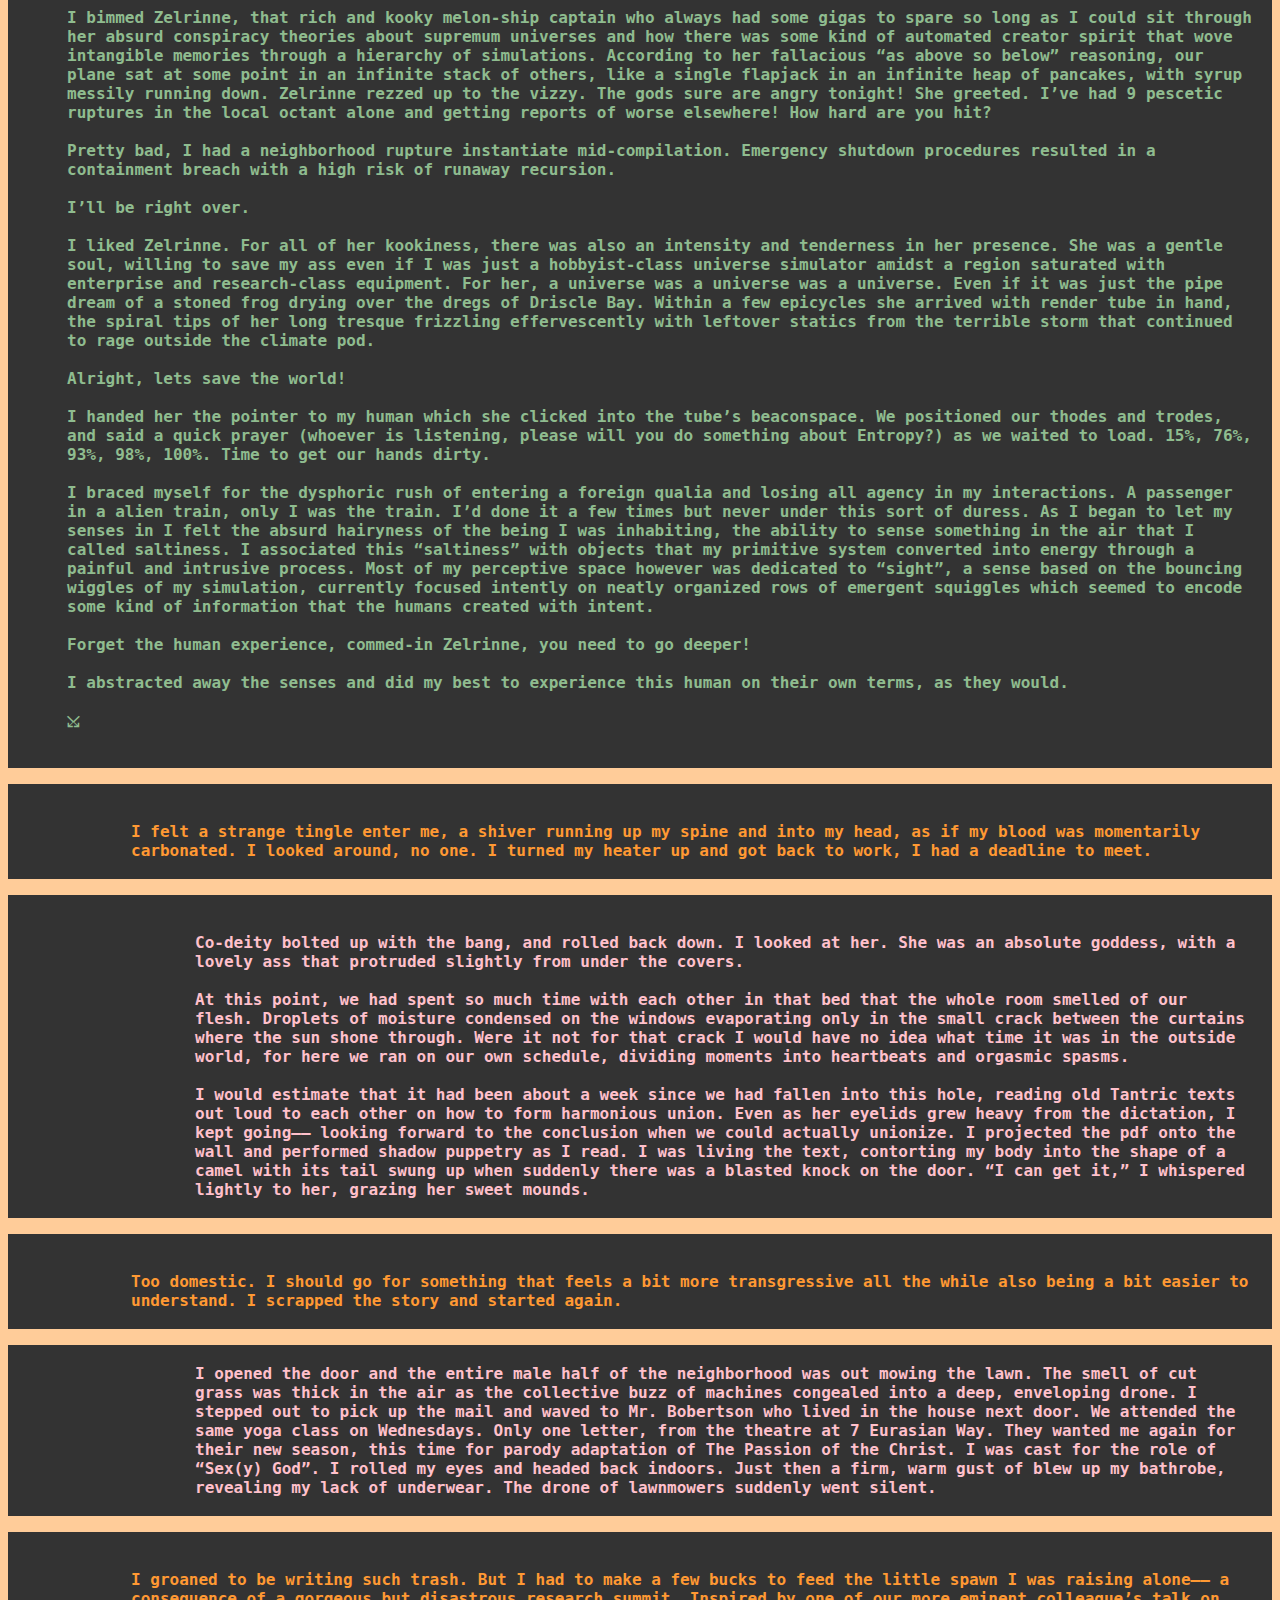
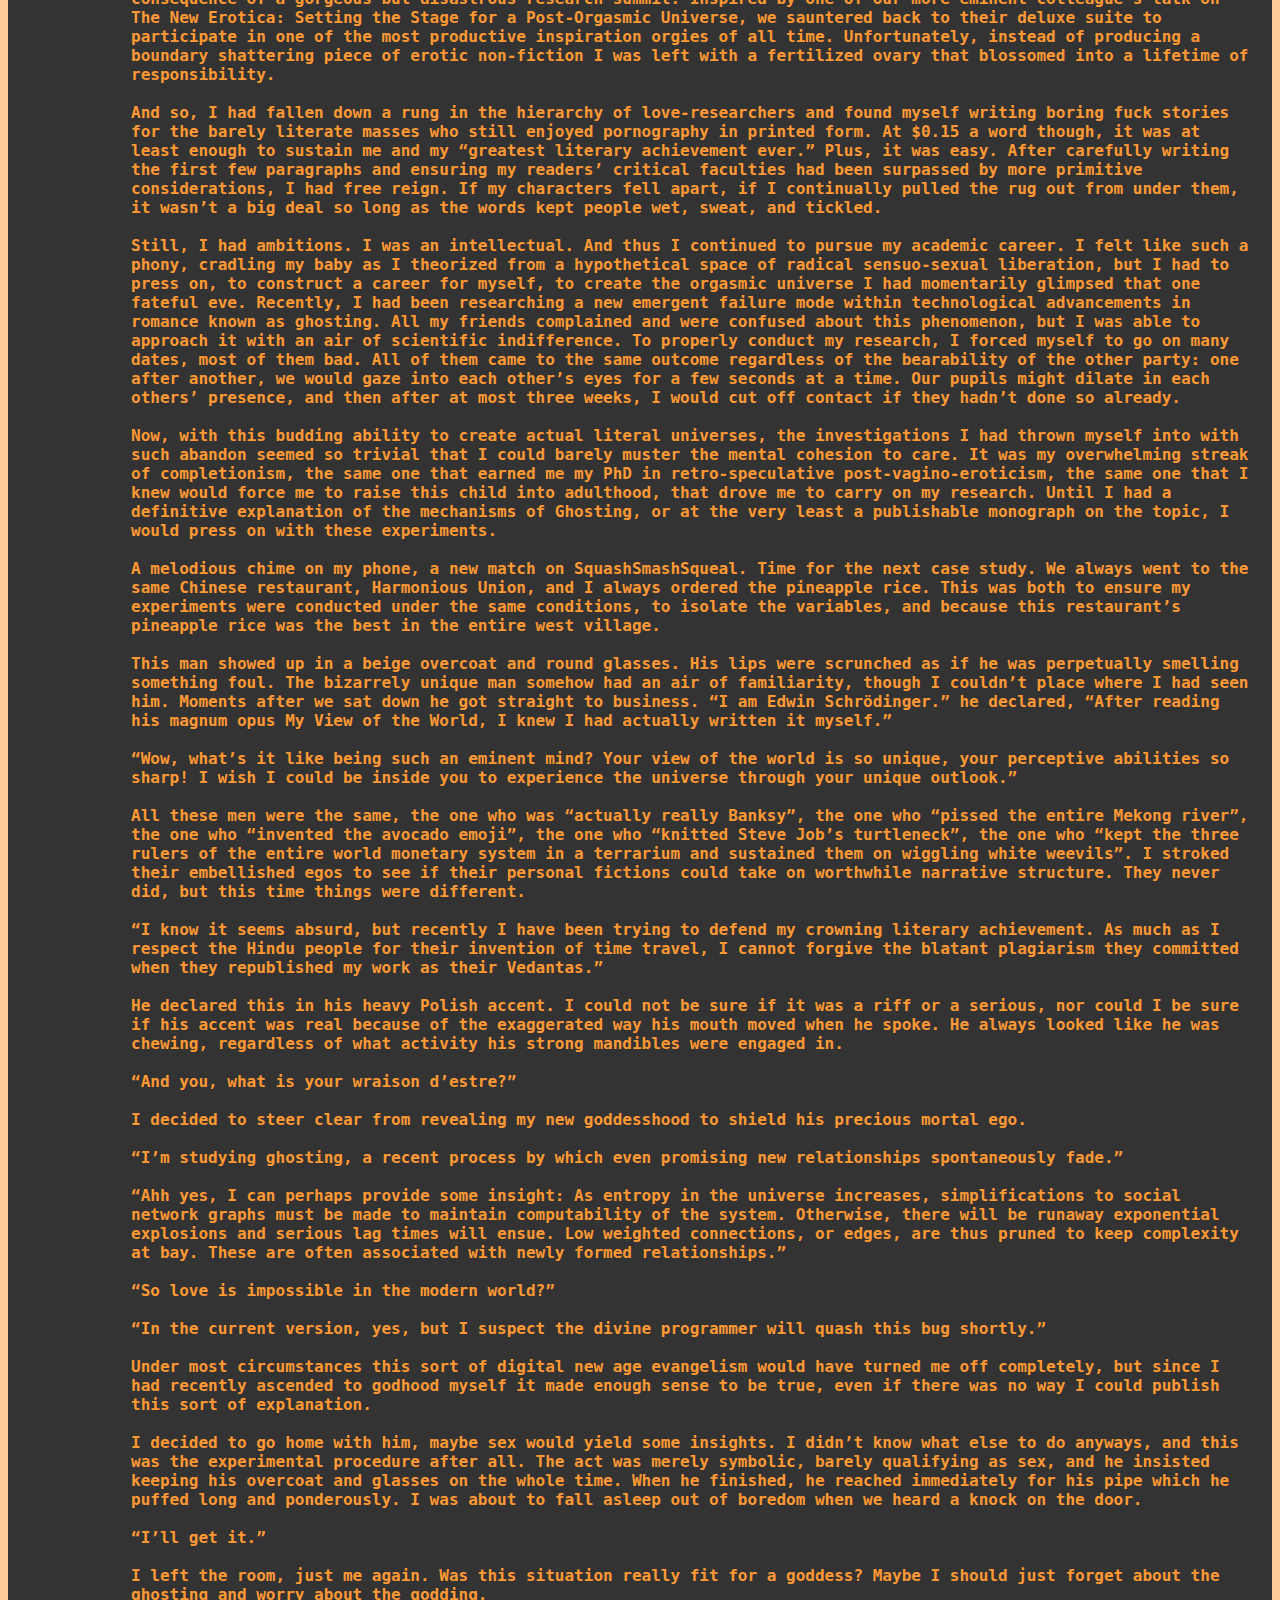
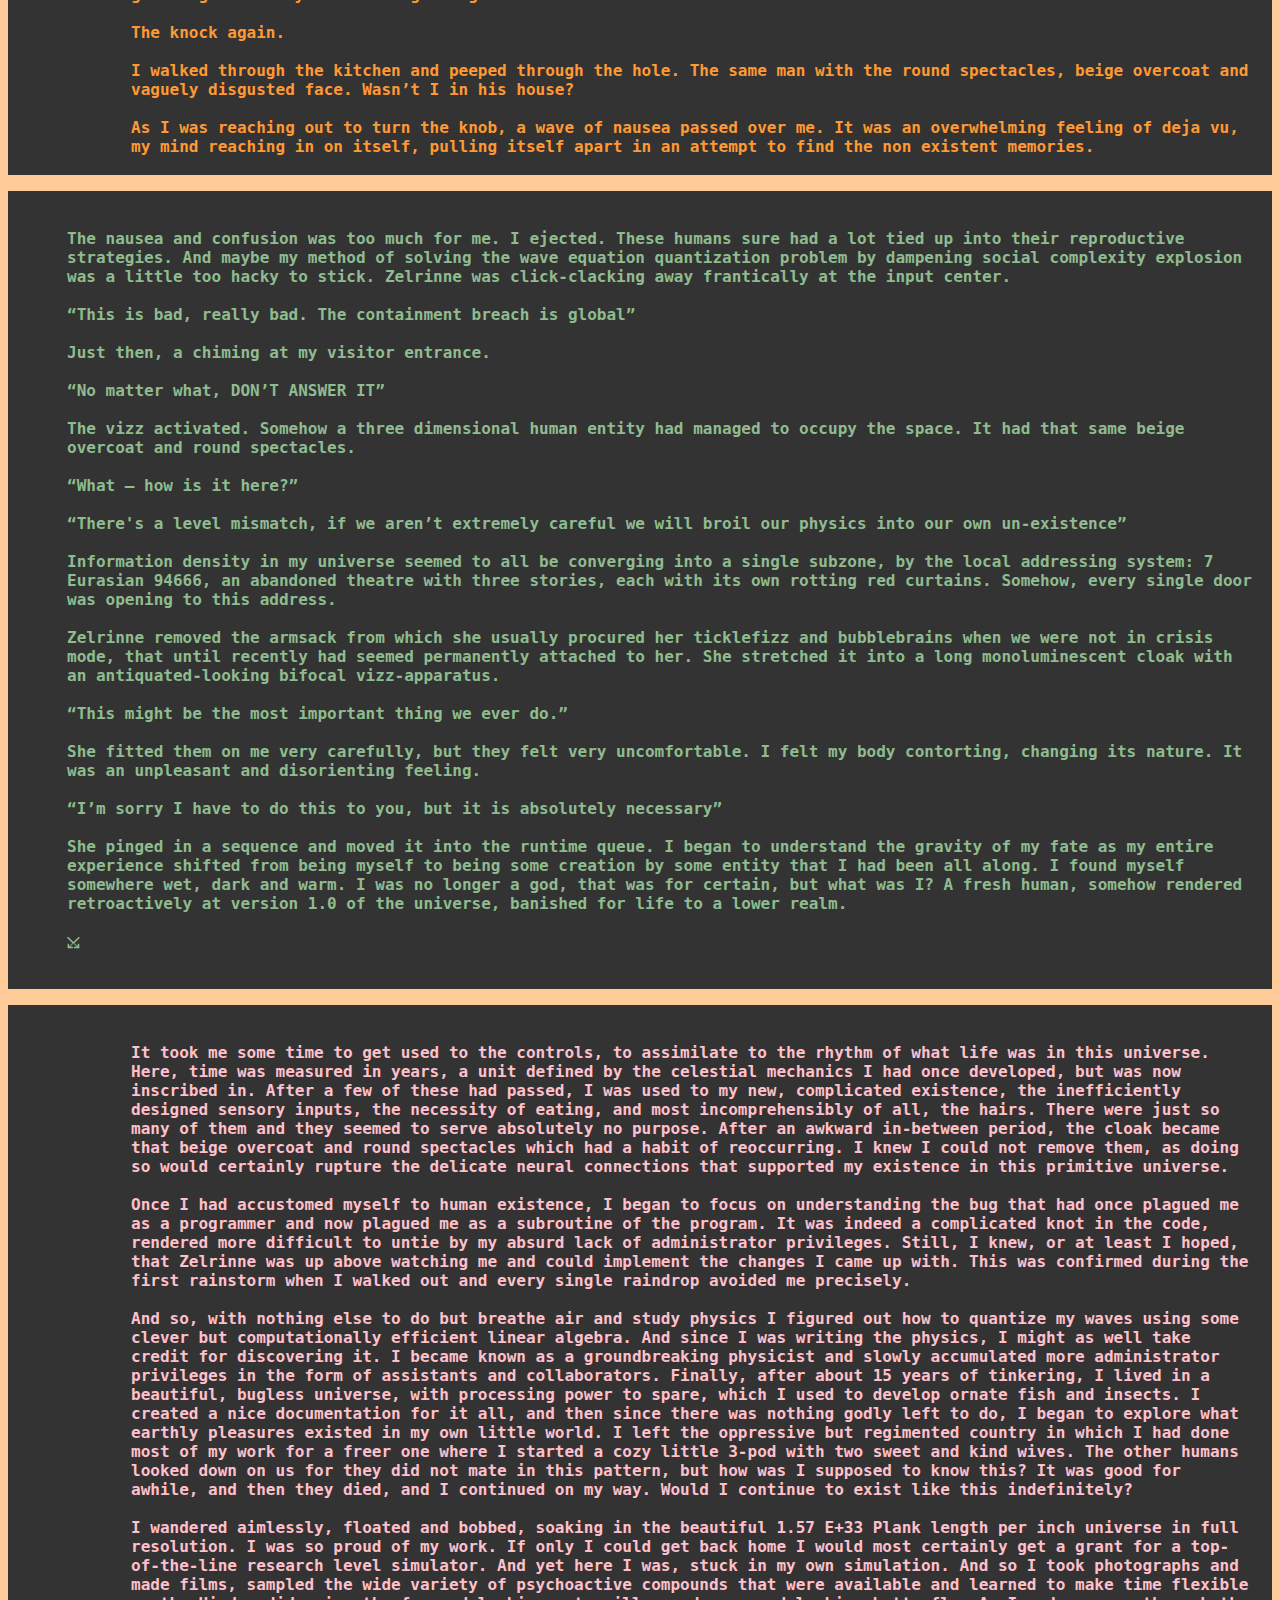
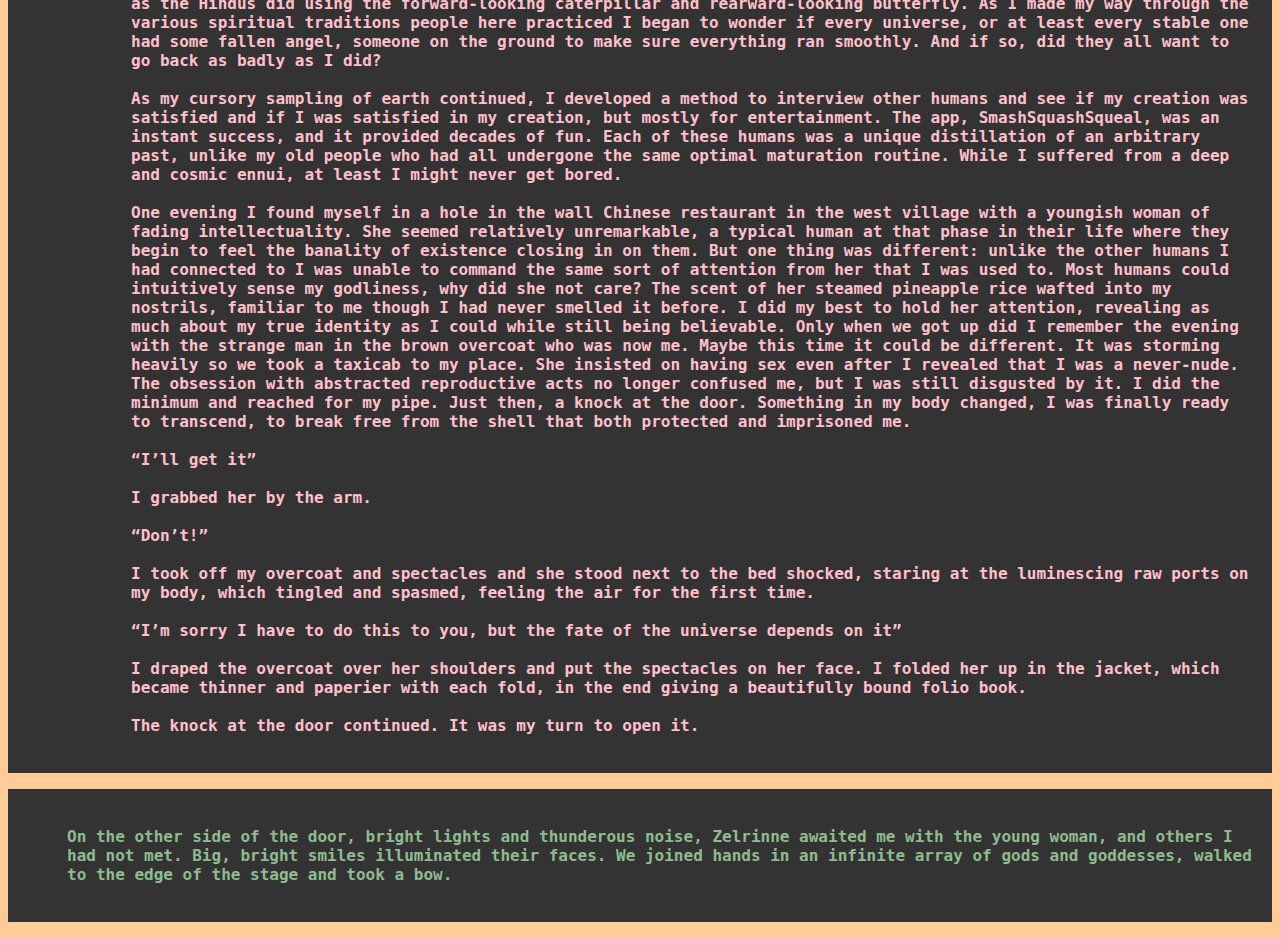
==== commit 6586bdb4: "a" ====
--- a/about.html
+++ b/about.html
@@ -1,11 +1,11 @@
 <!DOCTYPE html> 
 
 <head>
-    <title>(party)</title>
+    <title>(dry mister)</title>
     <link rel="stylesheet"  href="css/global.css"/>
     <link rel="stylesheet" type="text/css" href="reset.css">
 </head>
-	<body bgcolor= #ECBFBB>
+	<body bgcolor= #ffcc99>
 <p> 	
 <style>   
     
@@ -42,7 +42,7 @@
     <th><li class='green'>&nbsp</li></th>
     <th><li class='red'>&nbsp</li></th>
     <th><li class='green'>&nbsp</li></th>
-    <th><li class='blu'><a href="https://docs.google.com/"><br>It had been raining for awhile. The raindrops clicked in the puddles and wet cement. God’s million little fingers hard at work editing. When the work was done and the sun returned we would venture out to see what changes had been made, but for now we stayed inside where it was warm and safe.
+    <th><li class='blu'><a href=#><br>It had been raining for awhile. The raindrops clicked in the puddles and wet cement. God’s million little fingers hard at work editing. When the work was done and the sun returned we would venture out to see what changes had been made, but for now we stayed inside where it was warm and safe.
 We turned the heat all the way up and snuggled under the covers. The warmth and humidity created a tropical microclimate. Our own world, we were the gods here.
     <br><br>
 A ring at the doorbell. A pause. We looked at each other. Who would be the one to leave the bed to answer it? It was my turn this time. I left the bed and my sweat began to cool immediately, leaving me shivering.<br><br>
@@ -87,7 +87,7 @@
     
   <tr>
 
-    <th><li class='green'><a href="https://docs.google.com/"><br>
+    <th><li class='green'><a href=#><br>
 “Get the physics engine set up right and the rest just falls out.” Too bad the physics is always the finickiest part with its self organization at large sales, and pseudo-randomness at smaller ones. This time it was a dense matter accumulation in the N7 sector causing an integer overflow. The entire region filled with zeroes. Looks like another night of debugging... Not that there was much else to do on a murkily pescillant evening like this one. I put on the rain to keep any nosy humans out of the workspace. No need to create any new religions for universe v2893.0.3. And to think that silly human Leibniz thought I got it right with version 1.0...<br><br>
 Unzeroeing the space was easy enough, but it took a few thousand replays before I was able to spot where my sparsity enforcement failed. The crashing and snapping outside redoubled and I was thankful that I had ended up staying in. In any case, the error was much more subtle than I had anticipated, it could have taken me all night to rectify. It was a particularly rare set of coincidences that allowed the accumulation to happen, but it would certainly occur again if the exception handler was left unchanged. I was in the middle of listing the required conditionals when a large pescetic entity broke, oversaturating my energy regulator. To avoid frying the banks, computation was halted midーcompilation.<br><br>
 I re-clicked the system and generated a report. It was an absolute mess. Causality flaws, continuity errors, plot holes... people would be questioning their sanity for quite awhile after this one. Most alarming however, was a containment breach. It seemed that my documentation had leaked into the program under the form of an instruction manual for the creation of universes. I had to act immediately. My hobbyist- class universe rendermachine could not handle any sub-instantiations, let alone the runaway recursions that would likely happen if one of my dumb humans tried to play god. The whole system would broil.<br><br>
@@ -112,46 +112,47 @@
         
         
         
-        <ul style="list-style-type:none">
-<table style="width:100%">
-    
-  <tr>
-    <th><li class='red'>&nbsp</li></th>
-    <th><li class='green'>&nbsp</li></th>
-    <th><li class='red'>&nbsp</li></th>
-    <th><li class='green'>&nbsp</li></th>
-    <th><li class='red'>&nbsp</li></th>
-    <th><li class='green'>&nbsp</li></th>
-    <th><li class='red'>&nbsp</li></th>
-    <th><li class='green'>&nbsp</li></th>
-    <th><li class='red'><a href="https://docs.google.com/"><br>I felt a strange tingle enter me, a shiver running up my spine and into my head, as if my blood was momentarily carbonated. I looked around, no one. I turned my heater up and got back to work, I had a deadline to meet.
-<br></a></li></th> 
-</tr>
-</table>  
-</ul>   
-        
-        
-        <ul style="list-style-type:none">
-<table style="width:100%">
-    
-  <tr>
-    <th><li class='red'>&nbsp</li></th>
-    <th><li class='green'>&nbsp</li></th>
-    <th><li class='red'>&nbsp</li></th>
-    <th><li class='green'>&nbsp</li></th>
-    <th><li class='red'>&nbsp</li></th>
-    <th><li class='green'>&nbsp</li></th>
-    <th><li class='red'>&nbsp</li></th>
-    <th><li class='green'>&nbsp</li></th>
-    <th><li class='red'>&nbsp</li></th>
-    <th><li class='green'>&nbsp</li></th>
-    <th><li class='red'>&nbsp</li></th>
-    <th><li class='green'>&nbsp</li></th>
-    <th><li class='red'>&nbsp</li></th>
-    <th><li class='green'>&nbsp</li></th>
-    <th><li class='red'>&nbsp</li></th>
-    <th><li class='green'>&nbsp</li></th>
-    <th><li class='hi-red'><a href="https://docs.google.com/"><br>Co-deity bolted up with the bang, and rolled back down. I looked at her. She was an absolute goddess, with a lovely ass that protruded slightly from under the covers.<br><br>
+<ul style="list-style-type:none">
+<li style=”padding-bottom: 10000px;”>
+<table style="width:100%">
+    
+  <tr>
+    <th><li class='red'>&nbsp</li></th>
+    <th><li class='green'>&nbsp</li></th>
+    <th><li class='red'>&nbsp</li></th>
+    <th><li class='green'>&nbsp</li></th>
+    <th><li class='red'>&nbsp</li></th>
+    <th><li class='green'>&nbsp</li></th>
+    <th><li class='red'>&nbsp</li></th>
+    <th><li class='green'>&nbsp</li></th>
+    <th><li class='red'><a href=#><br>I felt a strange tingle enter me, a shiver running up my spine and into my head, as if my blood was momentarily carbonated. I looked around, no one. I turned my heater up and got back to work, I had a deadline to meet.
+<br></a></li></th> 
+</tr>
+</table>  
+</ul>   
+        
+        
+        <ul style="list-style-type:none">
+<table style="width:100%">
+    
+  <tr>
+    <th><li class='red'>&nbsp</li></th>
+    <th><li class='green'>&nbsp</li></th>
+    <th><li class='red'>&nbsp</li></th>
+    <th><li class='green'>&nbsp</li></th>
+    <th><li class='red'>&nbsp</li></th>
+    <th><li class='green'>&nbsp</li></th>
+    <th><li class='red'>&nbsp</li></th>
+    <th><li class='green'>&nbsp</li></th>
+    <th><li class='red'>&nbsp</li></th>
+    <th><li class='green'>&nbsp</li></th>
+    <th><li class='red'>&nbsp</li></th>
+    <th><li class='green'>&nbsp</li></th>
+    <th><li class='red'>&nbsp</li></th>
+    <th><li class='green'>&nbsp</li></th>
+    <th><li class='red'>&nbsp</li></th>
+    <th><li class='green'>&nbsp</li></th>
+    <th><li class='hi-red'><a href=#><br>Co-deity bolted up with the bang, and rolled back down. I looked at her. She was an absolute goddess, with a lovely ass that protruded slightly from under the covers.<br><br>
 At this point, we had spent so much time with each other in that bed that the whole room smelled of our flesh. Droplets of moisture condensed on the windows evaporating only in the small crack between the curtains where the sun shone through. Were it not for that
 crack I would have no idea what time it was in the outside world, for here we ran on our own schedule, dividing moments into heartbeats and orgasmic spasms.<br><br>
 I would estimate that it had been about a week since we had fallen into this hole, reading old Tantric texts out loud to each other on how to form harmonious union. Even as her eyelids grew heavy from the dictation, I kept going–– looking forward to the conclusion when we could actually unionize. I projected the pdf onto the wall and performed shadow puppetry as I read. I was living the text, contorting my body into the shape of a camel with its tail swung up when suddenly there was a blasted knock on the door. “I can get it,” I whispered lightly to her, grazing her sweet mounds.
@@ -183,35 +184,35 @@
     <th><li class='green'>&nbsp</li></th>
     <th><li class='red'>&nbsp</li></th>
     <th><li class='green'>&nbsp</li></th>
-    <th><li class='red'><a href="https://docs.google.com/"><br>Too domestic. I should go for something that feels a bit more transgressive all the while also being a bit easier to understand. I scrapped the story and started again.
-<br></a></li></th> 
-</tr>
-</table>  
-</ul>   
-        
-        
-        
-        <ul style="list-style-type:none">
-<table style="width:100%">
-    
-  <tr>
-    <th><li class='red'>&nbsp</li></th>
-    <th><li class='green'>&nbsp</li></th>
-    <th><li class='red'>&nbsp</li></th>
-    <th><li class='green'>&nbsp</li></th>
-    <th><li class='red'>&nbsp</li></th>
-    <th><li class='green'>&nbsp</li></th>
-    <th><li class='red'>&nbsp</li></th>
-    <th><li class='green'>&nbsp</li></th>
-    <th><li class='red'>&nbsp</li></th>
-    <th><li class='green'>&nbsp</li></th>
-    <th><li class='red'>&nbsp</li></th>
-    <th><li class='green'>&nbsp</li></th>
-    <th><li class='red'>&nbsp</li></th>
-    <th><li class='green'>&nbsp</li></th>
-    <th><li class='red'>&nbsp</li></th>
-    <th><li class='green'>&nbsp</li></th>
-    <th><li class='hi-red'><a href="https://docs.google.com/">I opened the door and the entire male half of the neighborhood was out mowing the lawn. The smell of cut grass was thick in the air as the collective buzz of machines congealed into a deep, enveloping drone. I stepped out to pick up the mail and waved to Mr. Bobertson who lived in the house next door. We attended the same yoga class on Wednesdays. Only one letter, from the theatre at 7 Eurasian Way. They wanted me again for their new season, this time for parody adaptation of The Passion of the Christ. I was cast for the role of “Sex(y) God”. I rolled my eyes and headed back indoors. Just then a firm, warm gust of blew up my bathrobe, revealing my lack of underwear. The drone of lawnmowers suddenly went silent.
+    <th><li class='red'><a href=#><br>Too domestic. I should go for something that feels a bit more transgressive all the while also being a bit easier to understand. I scrapped the story and started again.
+<br></a></li></th> 
+</tr>
+</table>  
+</ul>   
+        
+        
+        
+        <ul style="list-style-type:none">
+<table style="width:100%">
+    
+  <tr>
+    <th><li class='red'>&nbsp</li></th>
+    <th><li class='green'>&nbsp</li></th>
+    <th><li class='red'>&nbsp</li></th>
+    <th><li class='green'>&nbsp</li></th>
+    <th><li class='red'>&nbsp</li></th>
+    <th><li class='green'>&nbsp</li></th>
+    <th><li class='red'>&nbsp</li></th>
+    <th><li class='green'>&nbsp</li></th>
+    <th><li class='red'>&nbsp</li></th>
+    <th><li class='green'>&nbsp</li></th>
+    <th><li class='red'>&nbsp</li></th>
+    <th><li class='green'>&nbsp</li></th>
+    <th><li class='red'>&nbsp</li></th>
+    <th><li class='green'>&nbsp</li></th>
+    <th><li class='red'>&nbsp</li></th>
+    <th><li class='green'>&nbsp</li></th>
+    <th><li class='hi-red'><a href=#>I opened the door and the entire male half of the neighborhood was out mowing the lawn. The smell of cut grass was thick in the air as the collective buzz of machines congealed into a deep, enveloping drone. I stepped out to pick up the mail and waved to Mr. Bobertson who lived in the house next door. We attended the same yoga class on Wednesdays. Only one letter, from the theatre at 7 Eurasian Way. They wanted me again for their new season, this time for parody adaptation of The Passion of the Christ. I was cast for the role of “Sex(y) God”. I rolled my eyes and headed back indoors. Just then a firm, warm gust of blew up my bathrobe, revealing my lack of underwear. The drone of lawnmowers suddenly went silent.
 
 <br></a></li></th> 
 </tr>
@@ -232,11 +233,11 @@
     <th><li class='green'>&nbsp</li></th>
     <th><li class='red'>&nbsp</li></th>
     <th><li class='green'>&nbsp</li></th>
-    <th><li class='red'><a href="https://docs.google.com/"><br>I groaned to be writing such trash. But I had to make a few bucks to feed the little spawn I was raising alone–– a consequence of a gorgeous but disastrous research summit. Inspired by one of our more eminent colleague’s talk on The New Erotica: Setting the Stage for a Post-Orgasmic Universe, we sauntered back to their deluxe suite to participate in one of the most productive inspiration orgies of all time. Unfortunately, instead of producing a boundary shattering piece of erotic non-fiction I was left with a fertilized ovary that blossomed into a lifetime of responsibility. <br><br>
-
-And so I had fallen down a rung in the hierarchy of love-researchers and found myself writing boring fuck stories for the barely literate masses who still enjoyed pornography in printed form. At $0.15 a word though, it was at least enough to sustain me and my “greatest literary achievement ever.” Plus, it was easy. After carefully writing the first few paragraphs and ensuring my readers’ critical faculties had been surpassed by more primitive considerations, I had free reign. If my characters fell apart, if I continually pulled the rug out from under them, it wasn’t a big deal so long as the words kept people wet, sweat, and tickled. <br><br>
-
-Still, I had ambitions. I was an intellectual. And so I continued to pursue my academic career. I felt like such a phony, cradling my baby as I theorized from a hypothetical space of radical sensuo-sexual liberation, but I had to press on, to construct a career for myself, to create the orgasmic universe I had momentarily glimpsed that one fateful eve. Recently, I had been researching a new emergent failure mode within technological advancements in romance known as ghosting. All my friends complained and were confused about this phenomenon, but I was able to approach it with an air of scientific indifference. To properly conduct my research, I forced myself to go on many dates, most of them bad. All of them came to the same outcome regardless of the bearability of the other party: one after another, we would gaze into each other’s eyes for a few seconds at a time. Our pupils might dilate in each others’ presence, and then after at most three weeks, I would cut off contact if they hadn’t done so already.<br><br>
+    <th><li class='red'><a href=#><br>I groaned to be writing such trash. But I had to make a few bucks to feed the little spawn I was raising alone–– a consequence of a gorgeous but disastrous research summit. Inspired by one of our more eminent colleague’s talk on The New Erotica: Setting the Stage for a Post-Orgasmic Universe, we sauntered back to their deluxe suite to participate in one of the most productive inspiration orgies of all time. Unfortunately, instead of producing a boundary shattering piece of erotic non-fiction I was left with a fertilized ovary that blossomed into a lifetime of responsibility. <br><br>
+
+And so, I had fallen down a rung in the hierarchy of love-researchers and found myself writing boring fuck stories for the barely literate masses who still enjoyed pornography in printed form. At $0.15 a word though, it was at least enough to sustain me and my “greatest literary achievement ever.” Plus, it was easy. After carefully writing the first few paragraphs and ensuring my readers’ critical faculties had been surpassed by more primitive considerations, I had free reign. If my characters fell apart, if I continually pulled the rug out from under them, it wasn’t a big deal so long as the words kept people wet, sweat, and tickled. <br><br>
+
+Still, I had ambitions. I was an intellectual. And thus I continued to pursue my academic career. I felt like such a phony, cradling my baby as I theorized from a hypothetical space of radical sensuo-sexual liberation, but I had to press on, to construct a career for myself, to create the orgasmic universe I had momentarily glimpsed that one fateful eve. Recently, I had been researching a new emergent failure mode within technological advancements in romance known as ghosting. All my friends complained and were confused about this phenomenon, but I was able to approach it with an air of scientific indifference. To properly conduct my research, I forced myself to go on many dates, most of them bad. All of them came to the same outcome regardless of the bearability of the other party: one after another, we would gaze into each other’s eyes for a few seconds at a time. Our pupils might dilate in each others’ presence, and then after at most three weeks, I would cut off contact if they hadn’t done so already.<br><br>
 
 Now, with this budding ability to create actual literal universes, the investigations I had thrown myself into with such abandon seemed so trivial that I could barely muster the mental cohesion to care. It was my overwhelming streak of completionism, the same one that earned me my PhD in retro-speculative post-vagino-eroticism, the same one that I knew would force me to raise this child into adulthood, that drove me to carry on my research. Until I had a definitive explanation of the mechanisms of Ghosting, or at the very least a publishable monograph on the topic, I would press on with these experiments.<br><br>
 
@@ -335,7 +336,7 @@
     <th><li class='green'>&nbsp</li></th>
     <th><li class='red'>&nbsp</li></th>
     <th><li class='green'>&nbsp</li></th>
-    <th><li class='blu'><a href="https://docs.google.com/"><br>It took me some time to get used to the controls, to assimilate to the rhythm of what life was in this universe. Here, time was measured in years, a unit defined by the celestial mechanics I had once developed, but was now inscribed in. After a few of these had passed, I was used to my new, complicated existence, the inefficiently designed sensory inputs, the necessity of eating, and most incomprehensibly of all, the hairs. There were just so many of them and they seemed to serve absolutely no purpose. After an awkward in-between period, the cloak became that beige overcoat and round spectacles which had a habit of reoccurring. I knew I could not remove them, as doing so would certainly rupture the delicate neural connections that supported my existence in this primitive universe. 		<br><br>
+    <th><li class='blu'><a href=#><br>It took me some time to get used to the controls, to assimilate to the rhythm of what life was in this universe. Here, time was measured in years, a unit defined by the celestial mechanics I had once developed, but was now inscribed in. After a few of these had passed, I was used to my new, complicated existence, the inefficiently designed sensory inputs, the necessity of eating, and most incomprehensibly of all, the hairs. There were just so many of them and they seemed to serve absolutely no purpose. After an awkward in-between period, the cloak became that beige overcoat and round spectacles which had a habit of reoccurring. I knew I could not remove them, as doing so would certainly rupture the delicate neural connections that supported my existence in this primitive universe. 		<br><br>
 
 Once I had accustomed myself to human existence, I began to focus on understanding the bug that had once plagued me as a programmer and now plagued me as a subroutine of the program. It was indeed a complicated knot in the code, rendered more difficult to untie by my absurd lack of administrator privileges. Still, I knew, or at least I hoped, that Zelrinne was up above watching me and could implement the changes I came up with. This was confirmed during the first rainstorm when I walked out and every single raindrop avoided me precisely.<br><br>
 
--- a/css/global.css
+++ b/css/global.css
@@ -129,21 +129,21 @@
 	text-decoration: none;}
 
 .blu {
-	color: #99ccff; }
+	color: #ffff99; }
 
 .blue a:link {
-	color: #99ccff; 
+	color: #ffff99; 
 	text-decoration: none; }
 
 .blu a:visited {
-	color: 99ccff; }
+	color: #ffff99; }
 
 .blu a:hover {
-	color: #99ccff; 
+	color: #ffff99; 
 	text-decoration: none; }
 
 .blu a:active { 
-	color: #99ccff; 
+	color: #ffff99; 
 	text-decoration: none; }	
 
 span.a {
